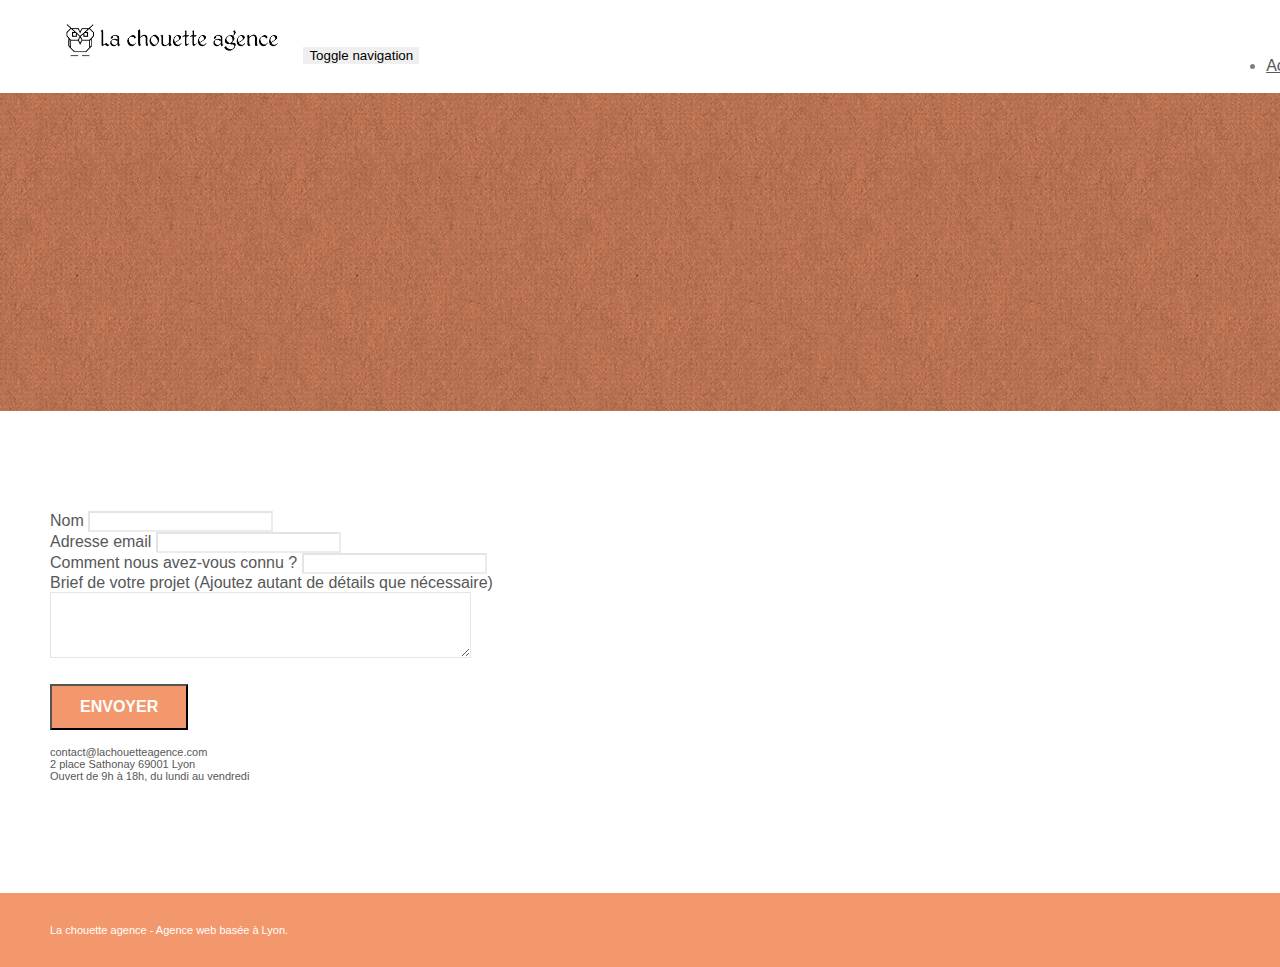
==== lachouetteagence/contact.html @ 5d8fe2d1 "SEO optimisation" ====
<!doctype html>
<html lang="fr">
<head>
    <meta charset="utf-8">
    <meta name="keywords" content="">
    <meta name="description" content="">
    <meta name="robots" content="indew, follow" />
    <meta name="viewport" content="width=device-width, initial-scale=1.0, viewport-fit=cover">
    <link rel="shortcut icon" type="image/png" href="favicon.jpg">
    
	<link rel="stylesheet" type="text/css" href="./css/bootstrap.min.css">
	<link rel="stylesheet" type="text/css" href="style.css">
	<link rel="stylesheet" type="text/css" href="./css/font-awesome.min.css">
	<link rel="stylesheet" type="text/css" href="./css/et-line.min.css">
	
    
	<script src="./js/jquery-2.1.0.min.js"></script>
	<script src="./js/bootstrap.min.js"></script>
	<script src="./js/blocs.min.js"></script>
	<script src="./js/jqBootstrapValidation.js"></script>
	<script src="./js/formHandler.js"></script>
    <title>Conctacter La Chouette Agence</title>

    
<!-- Analytics -->
 
<!-- Analytics END -->
    
</head>
<body>
<!-- Principal conteneur -->
<div class="page-container">
    
<!-- bloc-0 -->
<div class="bloc bgc-white l-bloc " id="bloc-0">
	<div class="container bloc-sm">
		<nav class="navbar row">
			<div class="navbar-header">
				<a class="navbar-brand" href="index.html"><img src="img/la-chouette-agence.png" alt="Logo de navigation de l'agence web la chouette agence" height="40" /></a>
				<button id="nav-toggle" type="button" class="ui-navbar-toggle navbar-toggle" data-toggle="collapse" data-target=".navbar-1">
					<span class="sr-only">Toggle navigation</span><span class="icon-bar"></span><span class="icon-bar"></span><span class="icon-bar"></span>
				</button>
			</div>
			<div class="collapse navbar-collapse navbar-1 special-dropdown-nav">
				<ul class="site-navigation nav navbar-nav">
					<li>
						<a href="index.html">Accueil</a>
					</li>
					<li>
					</li>
					<li>
						<a href="page2.html">page2 &gt;</a>
					</li>
				</ul>
			</div>
		</nav>
	</div>
</div>
<!-- bloc-0 END -->

<!-- bloc-6 -->
<div class="bloc bg-dots-bg bg-repeat bgc-atomic-tangerine d-bloc bloc-bg-texture texture-paper" id="bloc-6">
	<div class="container bloc-lg">
		<div class="row">
			<div class="col-sm-12">
				<h1 class="text-center hero-bloc-text tc-white">
					Parlons web design !
				</h1>
				<p class="text-center mg-lg tc-white tight-width-whitespace">
					Nous sommes ravis que vous souhaitiez collaborer avec notre agence.<br>
					Parlez-nous de votre projet en complétant le formulaire ci-dessous.
				</p>
			</div>
		</div>
	</div>
</div>
<!-- bloc-6 END -->

<!-- bloc-7 -->
<div class="bloc bgc-white l-bloc" id="bloc-7">
	<div class="container bloc-lg">
		<div class="row">
			<div class="col-sm-6">
				<form id="form_1" novalidate success-msg="Your message has been sent." fail-msg="Sorry it seems that our mail server is not responding, Sorry for the inconvenience!">
					<div class="form-group">
						<label>
							Nom
						</label>
						<input id="name" class="form-control" required />
					</div>
					<div class="form-group">
						<label>
							Adresse email
						</label>
						<input id="email" class="form-control" type="email" required />
					</div>
					<div class="form-group">
						<label>
							Comment nous avez-vous connu ?
						</label>
						<input class="form-control" type="email" required id="input_504" />
					</div>
					<div class="form-group">
						<label>
							Brief de votre projet (Ajoutez autant de détails que nécessaire)<br>
						</label><textarea id="message" class="form-control" rows="4" cols="50" required></textarea>
					</div> 
					<button class="bloc-button btn btn-lg btn-block cta-hero btn-atomic-tangerine" type="submit">
						Envoyer
					</button>
				</form>
			</div>
			<div class="col-sm-6">
				<p>
					contact@lachouetteagence.com<br>2 place Sathonay 69001 Lyon<br>Ouvert de 9h à 18h, du lundi au vendredi<br>
				</p>
			</div>
		</div>
	</div>
</div>
<!-- bloc-7 END -->

<!-- ScrollToTop Button -->
<a class="bloc-button btn btn-d scrollToTop" onclick="scrollToTarget('1')"><span class="fa fa-chevron-up"></span></a>
<!-- ScrollToTop Button END-->


<!-- Footer - bloc-8 -->
<div class="bloc bgc-atomic-tangerine d-bloc" id="bloc-8">
	<div class="container bloc-sm">
		<div class="row">
			<div class="col-sm-12">
				<p class="text-center white">
					La chouette agence - Agence web basée à Lyon.<br>
				</p>
				<div class="row row-no-gutters social">
					<div class="col-sm-3">
						<div class="text-center">
							<a class="social" href="index.html"><span class="fa fa-twitter icon-md"></span></a>
						</div>
					</div>
					<div class="col-sm-3">
						<div class="text-center">
							<a class="social" href="index.html"><span class="fa fa-facebook icon-md"></span></a>
						</div>
					</div>
					<div class="col-sm-3">
						<div class="text-center">
							<a class="social" href="index.html"><span class="fa fa-dribbble icon-md"></span></a>
						</div>
					</div>
					<div class="col-sm-3">
						<div class="text-center">
							<a class="social" href="index.html"><span class="fa fa-instagram icon-md"></span></a>
						</div>
					</div>
				</div>
			</div>
		</div>
	</div>
</div>
<!-- Footer - bloc-8 END -->

</div>
<!-- Principal conteneur END -->
    

</body>
</html>
---- lachouetteagence/style.css ----
body {
    margin: 0;
    padding: 0;
    background: #FFF;
    overflow-x: hidden;
    -webkit-font-smoothing: antialiased;
    -moz-osx-font-smoothing: grayscale;
}

a,
button {
    transition: all .3s ease-in-out;
    outline: none!important;
}

a:hover {
    text-decoration: none;
    cursor: pointer;
}

#page-loading-blocs-notifaction {
    position: fixed;
    top: 0;
    bottom: 0;
    width: 100%;
    z-index: 100000;
    background: #FFFFFF url("img/pageload-spinner.gif") no-repeat center center;
}

.bloc {
    width: 100%;
    clear: both;
    background: 50% 50% no-repeat;
    padding: 0 50px;
    -webkit-background-size: cover;
    -moz-background-size: cover;
    -o-background-size: cover;
    background-size: cover;
    position: relative;
}

.bloc .container {
    padding-left: 0;
    padding-right: 0;
}

.bloc-lg {
    padding: 100px 50px;
}

.bloc-md {
    padding: 50px;
}

.bloc-sm {
    padding: 20px 50px;
}

.bg-center,
.bg-l-edge,
.bg-r-edge,
.bg-t-edge,
.bg-b-edge,
.bg-tl-edge,
.bg-bl-edge,
.bg-tr-edge,
.bg-br-edge,
.bg-repeat {
    -webkit-background-size: auto!important;
    -moz-background-size: auto!important;
    -o-background-size: auto!important;
    background-size: auto!important;
}

.bg-repeat {
    background: repeat;
}

.bg-t-edge {
    background: top no-repeat;
}

.bloc-bg-texture::before {
    content: "";
    background-size: 2px 2px;
    position: absolute;
    top: 0;
    bottom: 0;
    left: 0;
    right: 0;
}

.texture-paper::before {
    background: url("img/texture-paper.png");
    background-size: 280px 280px;
}

.b-parallax {
    background-attachment: fixed;
}

.d-bloc {
    color: rgba(255, 255, 255, .7);
}

.d-bloc button:hover {
    color: rgba(255, 255, 255, .9);
}

.d-bloc .icon-round,
.d-bloc .icon-square,
.d-bloc .icon-rounded,
.d-bloc .icon-semi-rounded-a,
.d-bloc .icon-semi-rounded-b {
    border-color: rgba(255, 255, 255, .9);
}

.d-bloc .divider-h span {
    border-color: rgba(255, 255, 255, .2);
}

.d-bloc .a-btn,
.d-bloc .navbar a,
.d-bloc .navbar-brand,
.d-bloc a .icon-sm,
.d-bloc a .icon-md,
.d-bloc a .icon-lg,
.d-bloc a .icon-xl,
.d-bloc h1 a,
.d-bloc h2 a,
.d-bloc h3 a,
.d-bloc h4 a,
.d-bloc h5 a,
.d-bloc h6 a,
.d-bloc p a {
    color: rgba(255, 255, 255, .6);
}

.d-bloc .a-btn:hover,
.d-bloc .navbar a:hover,
.d-bloc .navbar-brand:hover,
.d-bloc a:hover .icon-sm,
.d-bloc a:hover .icon-md,
.d-bloc a:hover .icon-lg,
.d-bloc a:hover .icon-xl,
.d-bloc h1 a:hover,
.d-bloc h2 a:hover,
.d-bloc h3 a:hover,
.d-bloc h4 a:hover,
.d-bloc h5 a:hover,
.d-bloc h6 a:hover,
.d-bloc p a:hover {
    color: rgba(255, 255, 255, 1);
}

.d-bloc .navbar-toggle .icon-bar {
    background: rgba(255, 255, 255, 1);
}

.d-bloc .btn-wire,
.d-bloc .btn-wire:hover {
    color: rgba(255, 255, 255, 1);
    border-color: rgba(255, 255, 255, 1);
}

.d-bloc .panel {
    color: rgba(0, 0, 0, .5);
}

.d-bloc .panel button:hover {
    color: rgba(0, 0, 0, .7);
}

.d-bloc .panel icon {
    border-color: rgba(0, 0, 0, .7);
}

.d-bloc .panel .divider-h span {
    border-color: rgba(0, 0, 0, .1);
}

.d-bloc .panel .a-btn {
    color: rgba(0, 0, 0, .6);
}

.d-bloc .panel .a-btn:hover {
    color: rgba(0, 0, 0, 1);
}

.d-bloc .panel .btn-wire,
.d-bloc .panel .btn-wire:hover {
    color: rgba(0, 0, 0, .7);
    border-color: rgba(0, 0, 0, .3);
}

.d-bloc .panel,
.l-bloc {
    color: rgba(0, 0, 0, .5);
}

.d-bloc .panel button:hover,
.l-bloc button:hover {
    color: rgba(0, 0, 0, .7);
}

.l-bloc .icon-round,
.l-bloc .icon-square,
.l-bloc .icon-rounded,
.l-bloc .icon-semi-rounded-a,
.l-bloc .icon-semi-rounded-b {
    border-color: rgba(0, 0, 0, .7);
}

.d-bloc .panel .divider-h span,
.l-bloc .divider-h span {
    border-color: rgba(0, 0, 0, .1);
}

.d-bloc .panel .a-btn,
.l-bloc .a-btn,
.l-bloc .navbar a,
.l-bloc .navbar-brand,
.l-bloc a .icon-sm,
.l-bloc a .icon-md,
.l-bloc a .icon-lg,
.l-bloc a .icon-xl,
.l-bloc h1 a,
.l-bloc h2 a,
.l-bloc h3 a,
.l-bloc h4 a,
.l-bloc h5 a,
.l-bloc h6 a,
.l-bloc p a {
    color: rgba(0, 0, 0, .6);
}

.d-bloc .panel .a-btn:hover,
.l-bloc .a-btn:hover,
.l-bloc .navbar a:hover,
.l-bloc .navbar-brand:hover,
.l-bloc a:hover .icon-sm,
.l-bloc a:hover .icon-md,
.l-bloc a:hover .icon-lg,
.l-bloc a:hover .icon-xl,
.l-bloc h1 a:hover,
.l-bloc h2 a:hover,
.l-bloc h3 a:hover,
.l-bloc h4 a:hover,
.l-bloc h5 a:hover,
.l-bloc h6 a:hover,
.l-bloc p a:hover {
    color: rgba(0, 0, 0, 1);
}

.l-bloc .navbar-toggle .icon-bar {
    color: rgba(0, 0, 0, .6);
}

.d-bloc .panel .btn-wire,
.d-bloc .panel .btn-wire:hover,
.l-bloc .btn-wire,
.l-bloc .btn-wire:hover {
    color: rgba(0, 0, 0, .7);
    border-color: rgba(0, 0, 0, .3);
}

.voffset {
    margin-top: 30px;
}

.voffset-lg {
    margin-top: 80px;
}

.row-no-gutters {
    margin-right: 0;
    margin-left: 0;
}

.row.row-no-gutters > [class^="col-"],
.row.row-no-gutters > [class*=" col-"] {
    padding-right: 0;
    padding-left: 0;
}

#bloc-1-hero h1 {
    font-size: 32px;
}

.navbar {
    margin-bottom: 0;
    z-index: 1;
}

.navbar-brand {
    height: auto;
    padding: 3px 15px;
    font-size: 25px;
    font-weight: normal;
    font-weight: 600;
    line-height: 44px;
}

.navbar-brand img {
    max-height: 200px;
    margin: 0 5px 0 0;
    display: inline;
}

.navbar-brand img[src$=svg] {
    min-width: 100px;
}

.nav-center .navbar-brand img {
    margin: 0;
}

.navbar .nav {
    padding-top: 2px;
    margin-right: -16px;
    float: right;
    z-index: 1;
}

.nav > li {
    float: left;
    margin-top: 4px;
    font-size: 16px;
}

.navbar-nav .open .dropdown-menu > li > a {
    text-align: inherit;
}

.nav > li a:hover,
.nav > li a:focus {
    background: transparent;
}

.navbar-toggle {
    margin: 10px 10px 0 0;
    border: 0px;
}

.navbar-toggle:hover {
    background: transparent!important;
}

.navbar-toggle .icon-bar {
    background-color: rgba(0, 0, 0, .5);
    width: 26px;
}

.nav-invert .navbar .nav {
    float: left;
}

.nav-invert .navbar-header,
.nav-invert .navbar-brand {
    float: right;
    position: relative;
    z-index: 2;
}

@media (min-width: 768px) {
    .site-navigation {
        position: absolute;
        top: 50%;
        right: 20px;
        transform: translate(0, -50%);
        -webkit-transform: translateY(-50%);
    }
    .nav > li .dropdown-menu a,
    .nav > li .dropdown-menu a:hover {
        color: #484848;
    }
    .nav-invert .site-navigation {
        left: 0;
        right: 0;
    }
    .nav-center {
        text-align: center;
    }
    .nav-center .navbar-header {
        width: 100%;
    }
    .nav-center .navbar-header,
    .nav-center .navbar-brand,
    .nav-center .nav > li {
        float: none;
        display: inline-block;
    }
    .nav-center .site-navigation {
        position: relative;
        width: 100%;
        right: 0;
        margin-right: 0px;
        margin-top: 20px;
    }
    .nav-center.mini-nav .navbar-toggle {
        float: none;
        margin: 10px auto 0;
    }
}

.nav > li > .dropdown a {
    background: none!important;
    display: block;
    padding: 14px 15px;
}

nav .caret {
    margin: 0 5px;
}

.dropdown-menu .dropdown-menu {
    top: -8px;
    left: 100%;
}

.dropdown-menu .dropmenu-flow-right {
    top: 100%;
    left: 0;
    margin-left: -1px;
    border-top-left-radius: 0;
    border-top-right-radius: 0;
}

.dropdown-menu .dropdown span {
    border: 4px solid black;
    border-top-color: transparent;
    border-right-color: transparent;
    border-bottom-color: transparent;
    margin: 6px -5px 0 0!important;
    float: right;
}

.mg-md {
    margin-top: 10px;
    margin-bottom: 20px;
}

.mg-lg {
    margin-top: 10px;
    margin-bottom: 40px;
}

.btn {
    margin: 0 5px 5px 0;
}

.btn.pull-right {
    margin: 0 0 5px 5px;
}

.btn-d,
.btn-d:hover,
.btn-d:focus {
    color: #FFF;
    background: rgba(0, 0, 0, .3);
}

button {
    outline: none!important;
}

.btn-rd {
    border-radius: 40px;
}

.btn-clean {
    border: 1px solid rgba(0, 0, 0, .08);
    border-bottom-color: rgba(0, 0, 0, .1);
    text-shadow: 0 1px 0 rgba(0, 0, 1, .1);
    box-shadow: 0 1px 3px rgba(0, 0, 1, .25), inset 0 1px 0 0 rgba(255, 255, 255, .15);
}

.icon-md {
    font-size: 30px!important;
}

.icon-lg {
    font-size: 60px!important;
}

.sm-shadow {
    text-shadow: 0 1px 2px rgba(0, 0, 0, .3);
}

.panel-sq,
.panel-sq .panel-heading,
.panel-sq .panel-footer {
    border-radius: 0;
}

.panel-rd {
    border-radius: 30px;
}

.panel-rd .panel-heading {
    border-radius: 29px 29px 0 0;
}

.panel-rd .panel-footer {
    border-radius: 0 0 29px 29px;
}

.form-control {
    border-color: rgba(0, 0, 0, .1);
    box-shadow: none;
}

.scrollToTop {
    width: 40px;
    height: 40px;
    position: fixed;
    bottom: 20px;
    right: 20px;
    opacity: 0;
    z-index: 500;
    transition: all .3s ease-in-out;
}

.scrollToTop span {
    margin-top: 6px;
}

.showScrollTop {
    font-size: 14px;
    opacity: 1;
}

a[data-lightbox] {
    position: relative;
    display: block;
    text-align: center;
}

a[data-lightbox]:hover::before {
    content: "+";
    font-family: "HelveticaNeue-Light", "Helvetica Neue Light", "Helvetica Neue", Helvetica, Arial;
    font-size: 32px;
    width: 50px;
    height: 50px;
    margin-left: -25px;
    border-radius: 50%;
    background: rgba(0, 0, 0, .6);
    color: #FFF;
    font-weight: 100;
    z-index: 1;
    position: absolute;
    top: 50%;
    transform: translateY(-50%);
    -webkit-transform: translateY(-50%);
}

a[data-lightbox]:hover img {
    opacity: 0.6;
    -webkit-animation-fill-mode: none;
    animation-fill-mode: none;
}

#lightbox-modal {
    display: flex;
    align-items: center;
}

#lightbox-modal .modal-dialog {
    width: 90%;
    max-width: 900px;
    margin: 0 auto 0;
}

#lightbox-modal .modal-dialog img {
    max-height: 90vh;
    margin: 0 auto;
}

.lightbox-caption {
    padding: 20px;
    color: #FFF;
    background: rgba(0, 0, 0, .5);
    position: absolute;
    left: 15px;
    right: 15px;
    bottom: 5px;
}

.close-lightbox {
    color: #FFF;
    font-size: 30px;
    position: absolute;
    top: 20px;
    right: 20px;
    z-index: 20;
    background: rgba(0, 0, 0, .5);
    border: none;
    line-height: 30px;
    padding: 0 9px 5px;
    opacity: 0.3;
}

.close-lightbox:hover,
.next-lightbox:hover,
.prev-lightbox:hover {
    opacity: 1.0;
    color: #FFF;
}

.next-lightbox,
.prev-lightbox {
    font-size: 20px;
    color: rgba(255, 255, 255, .9);
    background: rgba(0, 0, 0, .5);
    transition: all .2s ease-in-out;
    position: absolute;
    top: 45%;
    z-index: 1;
    opacity: 0.4;
}

.next-lightbox {
    padding: 6px 8px 1px 13px;
    right: 25px;
}

.prev-lightbox {
    padding: 6px 13px 1px 10px;
    left: 25px;
}

.snapshot-lb .modal-body {
    padding-bottom: 45px;
}

.snapshot-lb .lightbox-caption {
    padding: 0;
    color: rgba(0, 0, 0, .5);
    background: none;
}

h1,
h2,
h3,
h4,
h5,
h6,
p,
label,
.btn,
a {
    font-family: "helvetica";
    font-weight: 400;
    color: #575757!important;
}

.container {
    max-width: 1000px;
}

.hero-bloc-text {
    font-size: 38px;
}

.hero-bloc-text-sub {
    font-size: 36px;
}

.statement-bloc-text {
    line-height: 26px;
    font-style: italic;
    font-size: 20px;
    text-align: center;
    font-weight: lighter;
    max-width: 520px;
    margin: auto auto auto auto;
}

p {
    font-size: 11px;
}

.tight-width-whitespace {
    max-width: 600px;
    margin: auto auto auto auto;
}

.h1 {
    font-size: 20px;
    font-family: "Open Sans";
}

.cta-hero {
    margin-top: 22px;
    color: #FFFFFF!important;
    text-transform: uppercase;
    padding: 12px 28px 12px 28px;
    font-size: 16px;
    font-weight: 700;
}

.social {
    max-width: 400px;
    margin: auto auto auto auto;
}

h2 {
    font-size: 22px;
    line-height: 1.4em;
}

h3 {
    font-size: 15px;
    text-transform: uppercase;
    font-weight: 700;
    color: #333333!important;
}

.med-width-whitespace {
    max-width: 800px;
    margin: auto auto auto auto;
    box-shadow: 0px 0px 0px #000000;
}

h1 {
    color: #333333!important;
}

h4 {
    color: #333333!important;
}

.icons {
    margin-bottom: 14px;
    margin-top: 24px;
}

.white {
    color: #FFFFFF!important;
}

.portfolio-thumb {
    margin-bottom: 24px;
}

.portfolio-row {
    margin-bottom: 44px;
    margin-top: 50px;
}

.avatar {
    box-shadow: 0px 4px 9px rgba(0, 0, 0, 0.3);
}

.black-background {
    background-color: rgba(165, 147, 99, 0.7);
    padding: 40px 40px 40px 40px;
}

.bold-link {
    font-weight: 900;
    text-decoration: underline!important;
}

.bgc-white {
    background-color: #FFFFFF;
}

.bgc-dark-slate-blue {
    background-color: #364577;
}

.bgc-atomic-tangerine {
    background-color: #F3976C;
}

.tc-white {
    color: #F3976C!important;
}

.btn-atomic-tangerine {
    background: #F3976C;
    color: #FFFFFF!important;
}

.btn-atomic-tangerine:hover {
    background: #c27956!important;
    color: #FFFFFF!important;
}

.ltc-white {
    color: #FFFFFF!important;
}

.ltc-white:hover {
    color: #cccccc!important;
}

.ltc-atomic-tangerine {
    color: #F3976C!important;
}

.ltc-atomic-tangerine:hover {
    color: #c27956!important;
}

.icon-dark-slate-blue {
    color: #364577!important;
    border-color: #364577!important;
}

.bg-dots-bg {
    background-image: url("img/dots-bg.png");
}

.bg-lines-h2-bg {
    background-image: url("img/lines-h2-bg.png");
}

.bg-banniere {
    background-image: url("img/la-chouette-agence-banniere.jpg");
}

.bg-presentation {
    background-image: url("img/image-de-presentation.png");
}

@media (max-width: 1024px) {
    .bloc {
        padding-left: 20px;
        padding-right: 20px;
    }
    .bloc.full-width-bloc,
    .bloc-tile-2.full-width-bloc .container,
    .bloc-tile-3.full-width-bloc .container,
    .bloc-tile-4.full-width-bloc .container {
        padding-left: 0;
        padding-right: 0;
    }
}

@media (max-width: 992px) and (min-width: 768px) {
    .navbar .nav {
        max-width: 80%
    }
    .nav-center.navbar .nav {
        max-width: 100%
    }
}

@media only screen and (min-device-width: 768px) and (max-device-width: 1024px) and (orientation: landscape) {
    .b-parallax {
        background-attachment: scroll;
    }
}

@media only screen and (min-device-width: 1024px) and (max-device-width: 1366px) and (-webkit-min-device-pixel-ratio: 1.5) {
    .b-parallax {
        background-attachment: scroll;
    }
}

@media (max-width: 991px) {
    .container {
        width: 100%;
    }
    .b-parallax {
        background-attachment: scroll;
    }
    .page-container,
    #hero-bloc {
        overflow-x: hidden;
        position: relative;
    }
    .bloc {
        padding-left: constant(safe-area-inset-left);
        padding-right: constant(safe-area-inset-right);
    }
    .bloc-group,
    .bloc-group .bloc {
        display: block;
        width: 100%;
    }
    .bloc-fill-screen .fill-bloc-top-edge,
    .bloc-fill-screen .fill-bloc-bottom-edge {
        padding: 0 20px;
        padding-left: constant(safe-area-inset-left);
        padding-right: constant(safe-area-inset-right);
    }
}

@media (max-width: 767px) {
    .page-container {
        overflow-x: hidden;
        position: relative;
    }
    h1,
    h2,
    h3,
    h4,
    h5,
    h6,
    p,
    #disqus_thread {
        padding-left: 10px!important;
        padding-right: 10px!important;
    }
    .b-parallax {
        background-attachment: scroll;
    }
    .navbar .nav {
        padding-top: 0;
        border-top: 1px solid rgba(0, 0, 0, .2);
        float: none!important;
    }
    .navbar.row {
        margin-left: 0;
        margin-right: 0;
    }
    .site-navigation {
        position: inherit;
        transform: none;
        -webkit-transform: none;
        -ms-transform: none;
    }
    .nav > li {
        margin-top: 0;
        border-bottom: 1px solid rgba(0, 0, 0, .1);
        background: rgba(0, 0, 0, .05);
        text-align: left;
        padding-left: 15px;
        width: 100%;
    }
    .nav > li:hover {
        background: rgba(0, 0, 0, .08);
    }
    .dropdown .dropdown a .caret {
        float: none;
        margin: 5px 0 0 10px!important;
        border: 4px solid black;
        border-bottom-color: transparent;
        border-right-color: transparent;
        border-left-color: transparent;
    }
    #hero-bloc .navbar .nav {
        background: rgba(0, 0, 0, .8);
    }
    #hero-bloc .navbar .nav a {
        color: rgba(255, 255, 255, .6);
    }
    .hero {
        padding: 50px 0;
    }
    .hero-nav {
        left: -1px;
        right: -1px;
    }
    .navbar-collapse {
        padding: 0;
        overflow-x: hidden;
        -webkit-box-shadow: none;
        box-shadow: none;
    }
    .navbar-brand img {
        max-height: 40px;
        width: auto;
    }
    .nav-invert .navbar-header {
        float: none;
        width: 100%;
    }
    .nav-invert .navbar-toggle {
        float: left;
        margin-left: 10px;
    }
    .bloc {
        padding-left: 0;
        padding-right: 0;
    }
    .bloc-xxl,
    .bloc-xl,
    .bloc-lg {
        padding: 40px 0;
    }
    .bloc-sm,
    .bloc-md {
        padding-left: 0;
        padding-right: 0;
    }
    .bloc-tile-2 .container,
    .bloc-tile-3 .container,
    .bloc-tile-4 .container,
    .bloc-fill-screen .fill-bloc-top-edge,
    .bloc-fill-screen .fill-bloc-bottom-edge {
        padding-left: 0;
        padding-right: 0;
    }
    .a-block {
        padding: 0 10px;
    }
    .btn-dwn {
        display: none;
    }
    .voffset {
        margin-top: 5px;
    }
    .voffset-md {
        margin-top: 20px;
    }
    .voffset-lg {
        margin-top: 30px;
    }
    form {
        padding: 5px;
    }
    .close-lightbox {
        display: inline-block;
    }
    .blocsapp-device-iphone5 {
        background-size: 216px 425px;
        padding-top: 60px;
        width: 216px;
        height: 425px;
    }
    .blocsapp-device-iphone5 img {
        width: 180px;
        height: 320px;
    }
}

@media (max-width: 400px) {
    .bloc {
        padding-left: 0;
        padding-right: 0;
    }
}

@media (max-width: 767px) {
    .bloc-mob-center-text {
        text-align: center;
    }
}
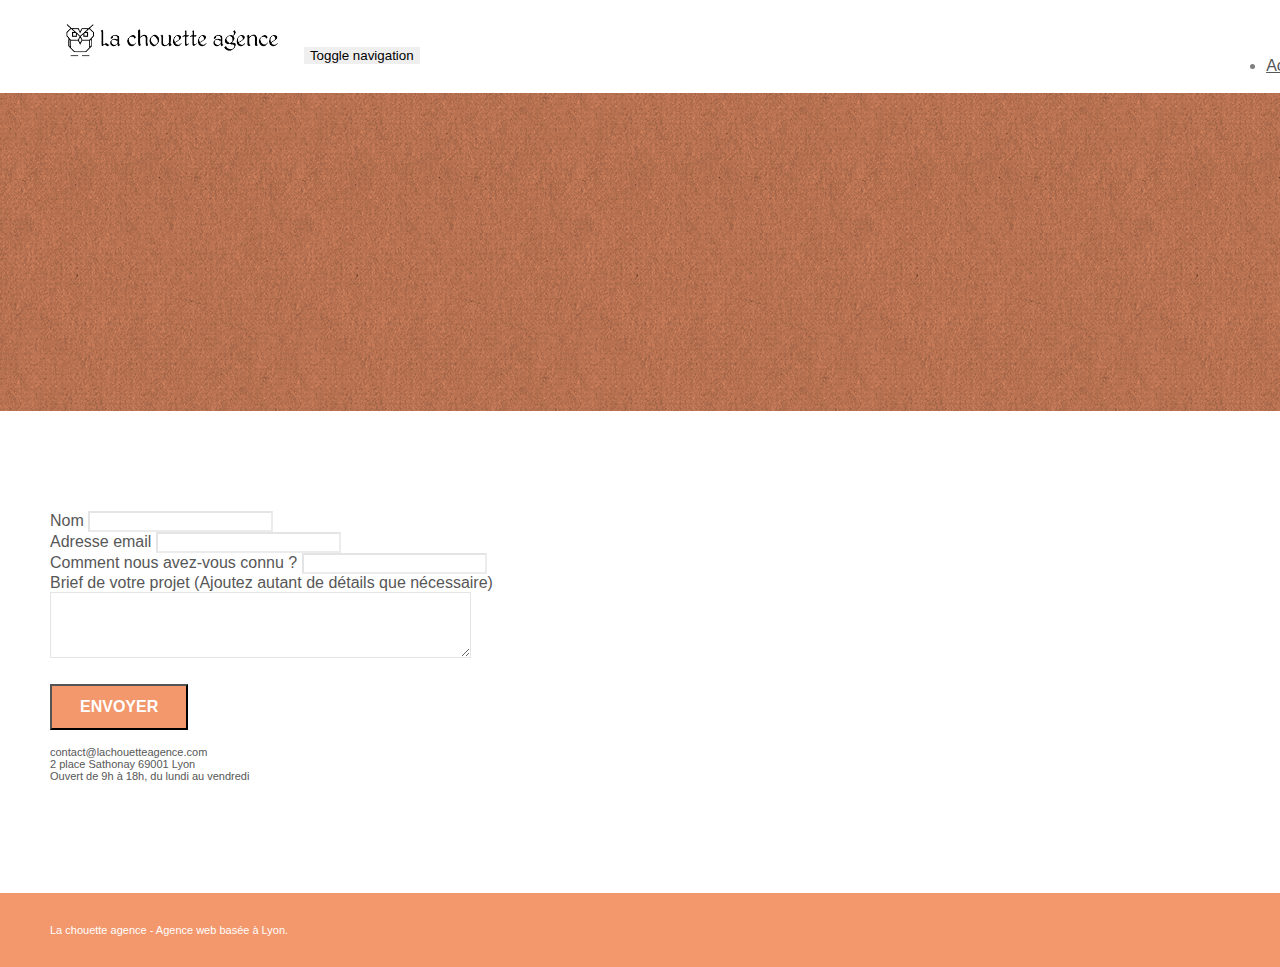
==== commit 13cacca2: "add google tracker" ====
--- a/lachouetteagence/contact.html
+++ b/lachouetteagence/contact.html
@@ -3,8 +3,8 @@
 <head>
     <meta charset="utf-8">
     <meta name="keywords" content="">
-    <meta name="description" content="">
-    <meta name="robots" content="indew, follow" />
+    <meta name="description" content="Contactez notre agence web La Chouette Agence afin de discuter et d'échanger autour de vos projets.">
+    <meta name="robots" content="index, follow" />
     <meta name="viewport" content="width=device-width, initial-scale=1.0, viewport-fit=cover">
     <link rel="shortcut icon" type="image/png" href="favicon.jpg">
     
@@ -19,7 +19,7 @@
 	<script src="./js/blocs.min.js"></script>
 	<script src="./js/jqBootstrapValidation.js"></script>
 	<script src="./js/formHandler.js"></script>
-    <title>Conctacter La Chouette Agence</title>
+    <title>Contacter La Chouette Agence</title>
 
     
 <!-- Analytics -->
--- a/lachouetteagence/style.css
+++ b/lachouetteagence/style.css
@@ -1,4 +1,5 @@
 body {
+  font-family: Verdana, sans-serif;
     margin: 0;
     padding: 0;
     background: #FFF;
@@ -538,7 +539,6 @@
 
 a[data-lightbox]:hover::before {
     content: "+";
-    font-family: "HelveticaNeue-Light", "Helvetica Neue Light", "Helvetica Neue", Helvetica, Arial;
     font-size: 32px;
     width: 50px;
     height: 50px;
@@ -649,7 +649,6 @@
 label,
 .btn,
 a {
-    font-family: "helvetica";
     font-weight: 400;
     color: #575757!important;
 }
@@ -687,7 +686,6 @@
 
 .h1 {
     font-size: 20px;
-    font-family: "Open Sans";
 }
 
 .cta-hero {
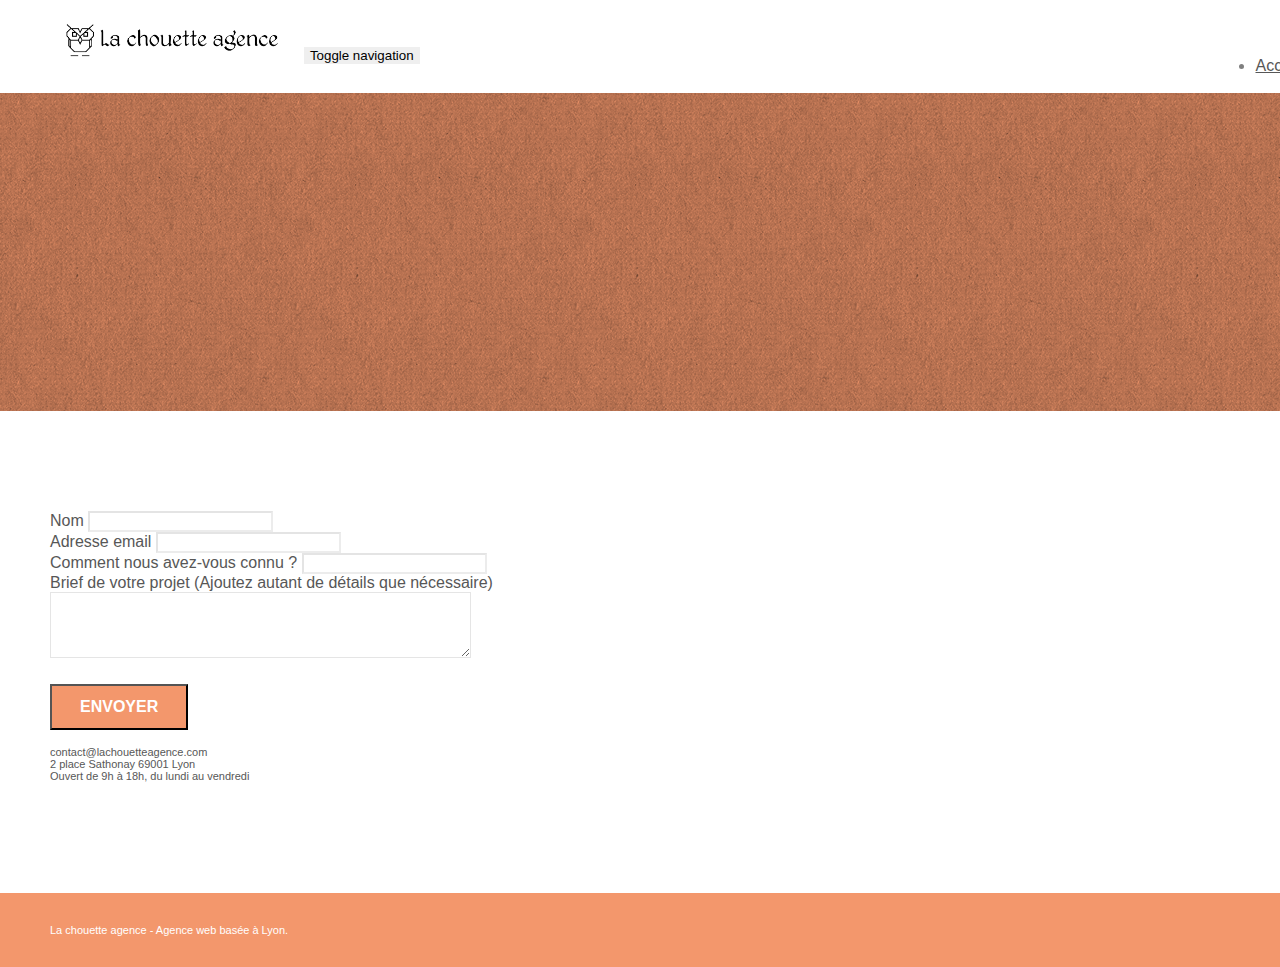
==== commit 9be3d2e5: "fix" ====
--- a/lachouetteagence/contact.html
+++ b/lachouetteagence/contact.html
@@ -4,7 +4,6 @@
     <meta charset="utf-8">
     <meta name="keywords" content="">
     <meta name="description" content="Contactez notre agence web La Chouette Agence afin de discuter et d'échanger autour de vos projets.">
-    <meta name="robots" content="index, follow" />
     <meta name="viewport" content="width=device-width, initial-scale=1.0, viewport-fit=cover">
     <link rel="shortcut icon" type="image/png" href="favicon.jpg">
     
@@ -49,7 +48,7 @@
 					<li>
 					</li>
 					<li>
-						<a href="page2.html">page2 &gt;</a>
+						<a href="contact.html">Contact &gt;</a>
 					</li>
 				</ul>
 			</div>
@@ -136,22 +135,22 @@
 				<div class="row row-no-gutters social">
 					<div class="col-sm-3">
 						<div class="text-center">
-							<a class="social" href="index.html"><span class="fa fa-twitter icon-md"></span></a>
+							<a class="social" href="https://twitter.com/"><span class="fa fa-twitter icon-md"></span></a>
 						</div>
 					</div>
 					<div class="col-sm-3">
 						<div class="text-center">
-							<a class="social" href="index.html"><span class="fa fa-facebook icon-md"></span></a>
+							<a class="social" href="https://www.facebook.com/"><span class="fa fa-facebook icon-md"></span></a>
 						</div>
 					</div>
 					<div class="col-sm-3">
 						<div class="text-center">
-							<a class="social" href="index.html"><span class="fa fa-dribbble icon-md"></span></a>
+							<a class="social" href="https://dribbble.com/"><span class="fa fa-dribbble icon-md"></span></a>
 						</div>
 					</div>
 					<div class="col-sm-3">
 						<div class="text-center">
-							<a class="social" href="index.html"><span class="fa fa-instagram icon-md"></span></a>
+							<a class="social" href="https://www.instagram.com/"><span class="fa fa-instagram icon-md"></span></a>
 						</div>
 					</div>
 				</div>
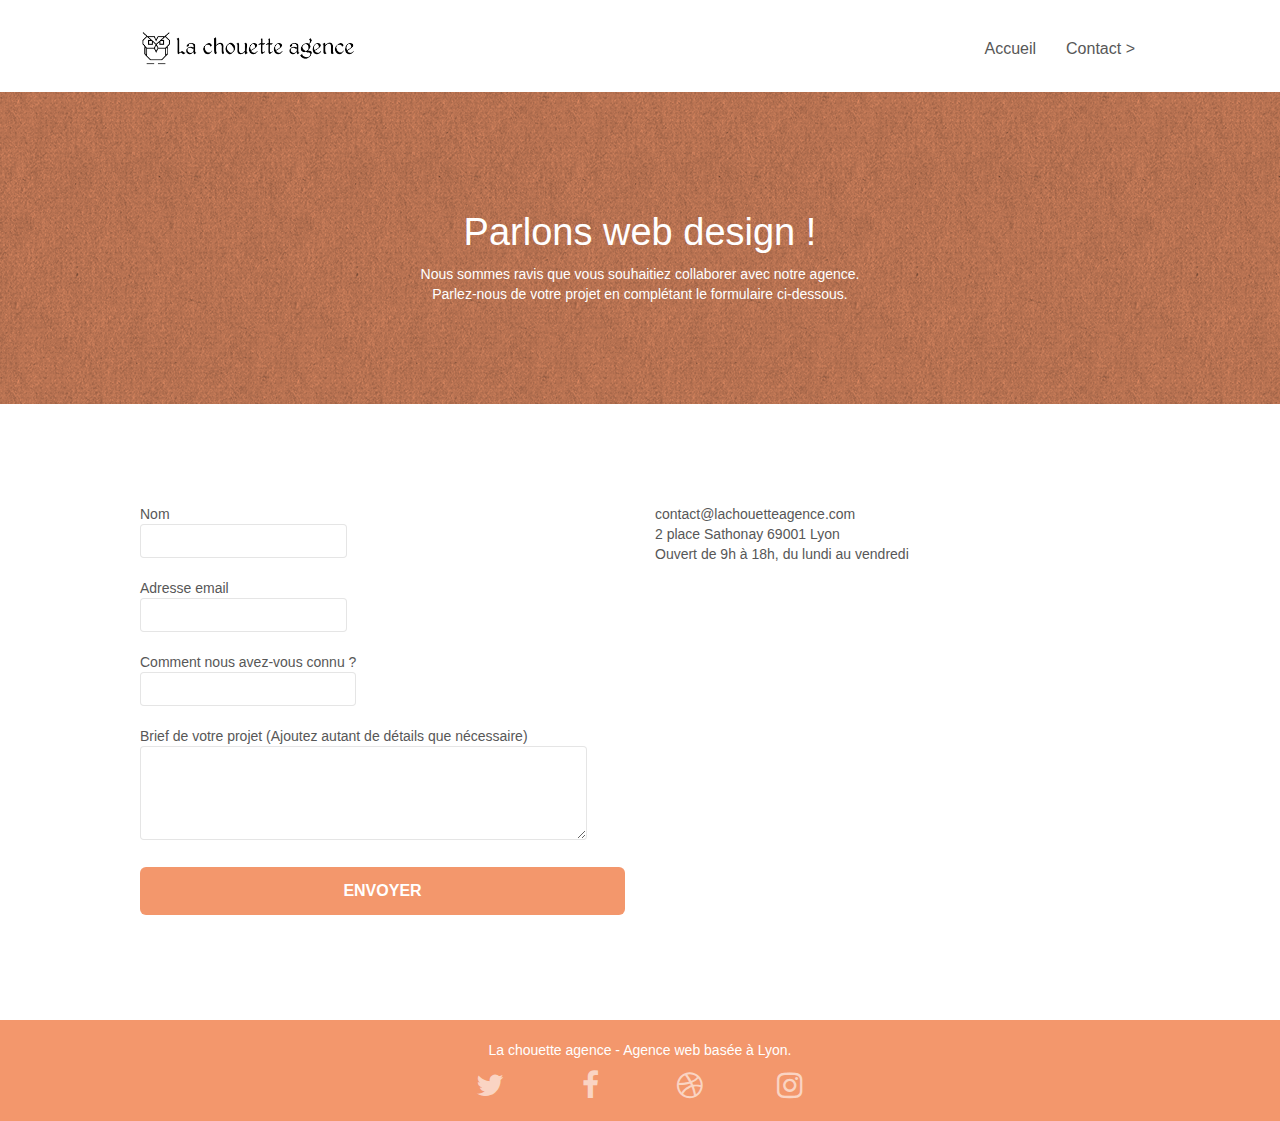
==== commit a51972cd: "optimize contact page" ====
--- a/lachouetteagence/contact.html
+++ b/lachouetteagence/contact.html
@@ -2,29 +2,23 @@
 <html lang="fr">
 <head>
     <meta charset="utf-8">
-    <meta name="keywords" content="">
+    <meta name="keywords" content="site web, site internet, agence design lyon, agence design, web designer, création de site web, agence ux, conception de site web">
     <meta name="description" content="Contactez notre agence web La Chouette Agence afin de discuter et d'échanger autour de vos projets.">
     <meta name="viewport" content="width=device-width, initial-scale=1.0, viewport-fit=cover">
     <link rel="shortcut icon" type="image/png" href="favicon.jpg">
     
-	<link rel="stylesheet" type="text/css" href="./css/bootstrap.min.css">
+	<link rel="stylesheet" type="text/css" href="./css/bootstrap.css">
 	<link rel="stylesheet" type="text/css" href="style.css">
-	<link rel="stylesheet" type="text/css" href="./css/font-awesome.min.css">
-	<link rel="stylesheet" type="text/css" href="./css/et-line.min.css">
+	<link rel="stylesheet" type="text/css" href="./css/font-awesome.css">
+	<link rel="stylesheet" type="text/css" href="./css/et-line.css">
 	
     
-	<script src="./js/jquery-2.1.0.min.js"></script>
-	<script src="./js/bootstrap.min.js"></script>
-	<script src="./js/blocs.min.js"></script>
+	<script src="./js/jquery-2.1.0.js"></script>
+	<script src="./js/bootstrap.js"></script>
+	<script src="./js/blocs.js"></script>
 	<script src="./js/jqBootstrapValidation.js"></script>
 	<script src="./js/formHandler.js"></script>
     <title>Contacter La Chouette Agence</title>
-
-    
-<!-- Analytics -->
- 
-<!-- Analytics END -->
-    
 </head>
 <body>
 <!-- Principal conteneur -->
@@ -44,8 +38,6 @@
 				<ul class="site-navigation nav navbar-nav">
 					<li>
 						<a href="index.html">Accueil</a>
-					</li>
-					<li>
 					</li>
 					<li>
 						<a href="contact.html">Contact &gt;</a>
@@ -84,25 +76,26 @@
 					<div class="form-group">
 						<label>
 							Nom
+              <input class="form-control" required />
 						</label>
-						<input id="name" class="form-control" required />
 					</div>
 					<div class="form-group">
 						<label>
 							Adresse email
+              <input class="form-control" type="email" required />
 						</label>
-						<input id="email" class="form-control" type="email" required />
 					</div>
 					<div class="form-group">
 						<label>
 							Comment nous avez-vous connu ?
+              <input class="form-control" type="email" required id="input_504" />
 						</label>
-						<input class="form-control" type="email" required id="input_504" />
 					</div>
 					<div class="form-group">
 						<label>
-							Brief de votre projet (Ajoutez autant de détails que nécessaire)<br>
-						</label><textarea id="message" class="form-control" rows="4" cols="50" required></textarea>
+              Brief de votre projet (Ajoutez autant de détails que nécessaire)<br>
+              <textarea class="form-control" rows="4" cols="50" required></textarea>
+						</label>
 					</div> 
 					<button class="bloc-button btn btn-lg btn-block cta-hero btn-atomic-tangerine" type="submit">
 						Envoyer
@@ -135,22 +128,22 @@
 				<div class="row row-no-gutters social">
 					<div class="col-sm-3">
 						<div class="text-center">
-							<a class="social" href="https://twitter.com/"><span class="fa fa-twitter icon-md"></span></a>
+							<a class="social" href="https://twitter.com/"><i class="fa fa-twitter icon-md"></i><span class="sr-only">Twitter link</span></a>
 						</div>
 					</div>
 					<div class="col-sm-3">
 						<div class="text-center">
-							<a class="social" href="https://www.facebook.com/"><span class="fa fa-facebook icon-md"></span></a>
+							<a class="social" href="https://www.facebook.com/"><span class="fa fa-facebook icon-md"><span class="sr-only">Facebook link</span></span></a>
 						</div>
 					</div>
 					<div class="col-sm-3">
 						<div class="text-center">
-							<a class="social" href="https://dribbble.com/"><span class="fa fa-dribbble icon-md"></span></a>
+							<a class="social" href="https://dribbble.com/"><span class="fa fa-dribbble icon-md"><span class="sr-only">Dribble link</span></span></a>
 						</div>
 					</div>
 					<div class="col-sm-3">
 						<div class="text-center">
-							<a class="social" href="https://www.instagram.com/"><span class="fa fa-instagram icon-md"></span></a>
+							<a class="social" href="https://www.instagram.com/"><span class="fa fa-instagram icon-md"><span class="sr-only">Instagram link</span></span></a>
 						</div>
 					</div>
 				</div>
--- a/lachouetteagence/style.css
+++ b/lachouetteagence/style.css
@@ -676,7 +676,7 @@
 }
 
 p {
-    font-size: 11px;
+    font-size: 14px;
 }
 
 .tight-width-whitespace {
@@ -738,7 +738,9 @@
 }
 
 .portfolio-thumb {
-    margin-bottom: 24px;
+  width: 270px;
+  height: 270px;
+  margin-bottom: 24px;
 }
 
 .portfolio-row {
@@ -773,7 +775,7 @@
 }
 
 .tc-white {
-    color: #F3976C!important;
+    color: white!important;
 }
 
 .btn-atomic-tangerine {
@@ -820,7 +822,7 @@
 }
 
 .bg-presentation {
-    background-image: url("img/image-de-presentation.png");
+    background-image: url("img/image-de-presentation.jpg");
 }
 
 @media (max-width: 1024px) {
--- a/lachouetteagence/css/et-line.css
+++ b/lachouetteagence/css/et-line.css
@@ -0,0 +1,520 @@
+@font-face {
+    font-family: et-line;
+    src: url(../fonts/et-line.eot);
+    src: url(../fonts/et-line.eot?#iefix) format('embedded-opentype'), url(../fonts/et-line.woff) format('woff'), url(../fonts/et-line.ttf) format('truetype'), url(../fonts/et-line.svg#et-line) format('svg');
+    font-weight: 400;
+    font-style: normal;
+    font-display: swap;
+}
+
+.et-icon-adjustments,
+.et-icon-alarmclock,
+.et-icon-anchor,
+.et-icon-aperture,
+.et-icon-attachment,
+.et-icon-bargraph,
+.et-icon-basket,
+.et-icon-beaker,
+.et-icon-bike,
+.et-icon-book-open,
+.et-icon-briefcase,
+.et-icon-browser,
+.et-icon-calendar,
+.et-icon-camera,
+.et-icon-caution,
+.et-icon-chat,
+.et-icon-circle-compass,
+.et-icon-clipboard,
+.et-icon-clock,
+.et-icon-cloud,
+.et-icon-compass,
+.et-icon-desktop,
+.et-icon-dial,
+.et-icon-document,
+.et-icon-documents,
+.et-icon-download,
+.et-icon-dribbble,
+.et-icon-edit,
+.et-icon-envelope,
+.et-icon-expand,
+.et-icon-facebook,
+.et-icon-flag,
+.et-icon-focus,
+.et-icon-gears,
+.et-icon-genius,
+.et-icon-gift,
+.et-icon-global,
+.et-icon-globe,
+.et-icon-googleplus,
+.et-icon-grid,
+.et-icon-happy,
+.et-icon-hazardous,
+.et-icon-heart,
+.et-icon-hotairballoon,
+.et-icon-hourglass,
+.et-icon-key,
+.et-icon-laptop,
+.et-icon-layers,
+.et-icon-lifesaver,
+.et-icon-lightbulb,
+.et-icon-linegraph,
+.et-icon-linkedin,
+.et-icon-lock,
+.et-icon-magnifying-glass,
+.et-icon-map,
+.et-icon-map-pin,
+.et-icon-megaphone,
+.et-icon-mic,
+.et-icon-mobile,
+.et-icon-newspaper,
+.et-icon-notebook,
+.et-icon-paintbrush,
+.et-icon-paperclip,
+.et-icon-pencil,
+.et-icon-phone,
+.et-icon-picture,
+.et-icon-pictures,
+.et-icon-piechart,
+.et-icon-presentation,
+.et-icon-pricetags,
+.et-icon-printer,
+.et-icon-profile-female,
+.et-icon-profile-male,
+.et-icon-puzzle,
+.et-icon-quote,
+.et-icon-recycle,
+.et-icon-refresh,
+.et-icon-ribbon,
+.et-icon-rss,
+.et-icon-sad,
+.et-icon-scissors,
+.et-icon-scope,
+.et-icon-search,
+.et-icon-shield,
+.et-icon-speedometer,
+.et-icon-strategy,
+.et-icon-streetsign,
+.et-icon-tablet,
+.et-icon-target,
+.et-icon-telescope,
+.et-icon-toolbox,
+.et-icon-tools,
+.et-icon-tools-2,
+.et-icon-trophy,
+.et-icon-tumblr,
+.et-icon-twitter,
+.et-icon-upload,
+.et-icon-video,
+.et-icon-wallet,
+.et-icon-wine {
+    font-family: et-line;
+    speak: none;
+    font-style: normal;
+    font-weight: 400;
+    font-variant: normal;
+    text-transform: none;
+    line-height: 1;
+    -webkit-font-smoothing: antialiased;
+    -moz-osx-font-smoothing: grayscale;
+    display: inline-block
+}
+
+.et-icon-mobile:before {
+    content: "\e000"
+}
+
+.et-icon-laptop:before {
+    content: "\e001"
+}
+
+.et-icon-desktop:before {
+    content: "\e002"
+}
+
+.et-icon-tablet:before {
+    content: "\e003"
+}
+
+.et-icon-phone:before {
+    content: "\e004"
+}
+
+.et-icon-document:before {
+    content: "\e005"
+}
+
+.et-icon-documents:before {
+    content: "\e006"
+}
+
+.et-icon-search:before {
+    content: "\e007"
+}
+
+.et-icon-clipboard:before {
+    content: "\e008"
+}
+
+.et-icon-newspaper:before {
+    content: "\e009"
+}
+
+.et-icon-notebook:before {
+    content: "\e00a"
+}
+
+.et-icon-book-open:before {
+    content: "\e00b"
+}
+
+.et-icon-browser:before {
+    content: "\e00c"
+}
+
+.et-icon-calendar:before {
+    content: "\e00d"
+}
+
+.et-icon-presentation:before {
+    content: "\e00e"
+}
+
+.et-icon-picture:before {
+    content: "\e00f"
+}
+
+.et-icon-pictures:before {
+    content: "\e010"
+}
+
+.et-icon-video:before {
+    content: "\e011"
+}
+
+.et-icon-camera:before {
+    content: "\e012"
+}
+
+.et-icon-printer:before {
+    content: "\e013"
+}
+
+.et-icon-toolbox:before {
+    content: "\e014"
+}
+
+.et-icon-briefcase:before {
+    content: "\e015"
+}
+
+.et-icon-wallet:before {
+    content: "\e016"
+}
+
+.et-icon-gift:before {
+    content: "\e017"
+}
+
+.et-icon-bargraph:before {
+    content: "\e018"
+}
+
+.et-icon-grid:before {
+    content: "\e019"
+}
+
+.et-icon-expand:before {
+    content: "\e01a"
+}
+
+.et-icon-focus:before {
+    content: "\e01b"
+}
+
+.et-icon-edit:before {
+    content: "\e01c"
+}
+
+.et-icon-adjustments:before {
+    content: "\e01d"
+}
+
+.et-icon-ribbon:before {
+    content: "\e01e"
+}
+
+.et-icon-hourglass:before {
+    content: "\e01f"
+}
+
+.et-icon-lock:before {
+    content: "\e020"
+}
+
+.et-icon-megaphone:before {
+    content: "\e021"
+}
+
+.et-icon-shield:before {
+    content: "\e022"
+}
+
+.et-icon-trophy:before {
+    content: "\e023"
+}
+
+.et-icon-flag:before {
+    content: "\e024"
+}
+
+.et-icon-map:before {
+    content: "\e025"
+}
+
+.et-icon-puzzle:before {
+    content: "\e026"
+}
+
+.et-icon-basket:before {
+    content: "\e027"
+}
+
+.et-icon-envelope:before {
+    content: "\e028"
+}
+
+.et-icon-streetsign:before {
+    content: "\e029"
+}
+
+.et-icon-telescope:before {
+    content: "\e02a"
+}
+
+.et-icon-gears:before {
+    content: "\e02b"
+}
+
+.et-icon-key:before {
+    content: "\e02c"
+}
+
+.et-icon-paperclip:before {
+    content: "\e02d"
+}
+
+.et-icon-attachment:before {
+    content: "\e02e"
+}
+
+.et-icon-pricetags:before {
+    content: "\e02f"
+}
+
+.et-icon-lightbulb:before {
+    content: "\e030"
+}
+
+.et-icon-layers:before {
+    content: "\e031"
+}
+
+.et-icon-pencil:before {
+    content: "\e032"
+}
+
+.et-icon-tools:before {
+    content: "\e033"
+}
+
+.et-icon-tools-2:before {
+    content: "\e034"
+}
+
+.et-icon-scissors:before {
+    content: "\e035"
+}
+
+.et-icon-paintbrush:before {
+    content: "\e036"
+}
+
+.et-icon-magnifying-glass:before {
+    content: "\e037"
+}
+
+.et-icon-circle-compass:before {
+    content: "\e038"
+}
+
+.et-icon-linegraph:before {
+    content: "\e039"
+}
+
+.et-icon-mic:before {
+    content: "\e03a"
+}
+
+.et-icon-strategy:before {
+    content: "\e03b"
+}
+
+.et-icon-beaker:before {
+    content: "\e03c"
+}
+
+.et-icon-caution:before {
+    content: "\e03d"
+}
+
+.et-icon-recycle:before {
+    content: "\e03e"
+}
+
+.et-icon-anchor:before {
+    content: "\e03f"
+}
+
+.et-icon-profile-male:before {
+    content: "\e040"
+}
+
+.et-icon-profile-female:before {
+    content: "\e041"
+}
+
+.et-icon-bike:before {
+    content: "\e042"
+}
+
+.et-icon-wine:before {
+    content: "\e043"
+}
+
+.et-icon-hotairballoon:before {
+    content: "\e044"
+}
+
+.et-icon-globe:before {
+    content: "\e045"
+}
+
+.et-icon-genius:before {
+    content: "\e046"
+}
+
+.et-icon-map-pin:before {
+    content: "\e047"
+}
+
+.et-icon-dial:before {
+    content: "\e048"
+}
+
+.et-icon-chat:before {
+    content: "\e049"
+}
+
+.et-icon-heart:before {
+    content: "\e04a"
+}
+
+.et-icon-cloud:before {
+    content: "\e04b"
+}
+
+.et-icon-upload:before {
+    content: "\e04c"
+}
+
+.et-icon-download:before {
+    content: "\e04d"
+}
+
+.et-icon-target:before {
+    content: "\e04e"
+}
+
+.et-icon-hazardous:before {
+    content: "\e04f"
+}
+
+.et-icon-piechart:before {
+    content: "\e050"
+}
+
+.et-icon-speedometer:before {
+    content: "\e051"
+}
+
+.et-icon-global:before {
+    content: "\e052"
+}
+
+.et-icon-compass:before {
+    content: "\e053"
+}
+
+.et-icon-lifesaver:before {
+    content: "\e054"
+}
+
+.et-icon-clock:before {
+    content: "\e055"
+}
+
+.et-icon-aperture:before {
+    content: "\e056"
+}
+
+.et-icon-quote:before {
+    content: "\e057"
+}
+
+.et-icon-scope:before {
+    content: "\e058"
+}
+
+.et-icon-alarmclock:before {
+    content: "\e059"
+}
+
+.et-icon-refresh:before {
+    content: "\e05a"
+}
+
+.et-icon-happy:before {
+    content: "\e05b"
+}
+
+.et-icon-sad:before {
+    content: "\e05c"
+}
+
+.et-icon-facebook:before {
+    content: "\e05d"
+}
+
+.et-icon-twitter:before {
+    content: "\e05e"
+}
+
+.et-icon-googleplus:before {
+    content: "\e05f"
+}
+
+.et-icon-rss:before {
+    content: "\e060"
+}
+
+.et-icon-tumblr:before {
+    content: "\e061"
+}
+
+.et-icon-linkedin:before {
+    content: "\e062"
+}
+
+.et-icon-dribbble:before {
+    content: "\e063"
+}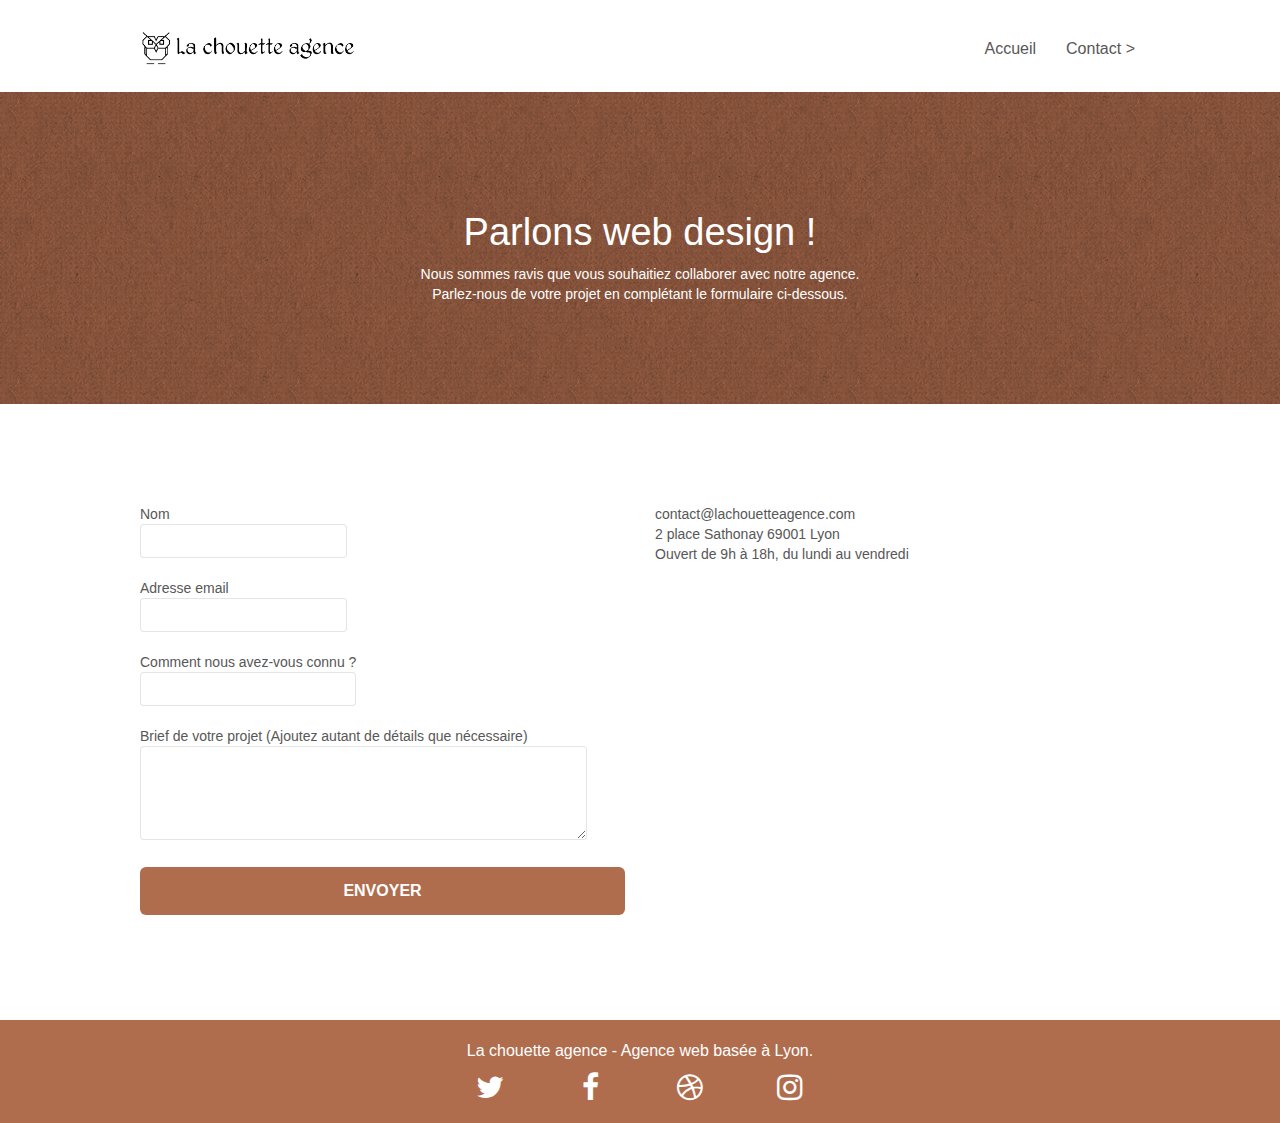
==== commit d0b8d180: "Minify" ====
--- a/lachouetteagence/contact.html
+++ b/lachouetteagence/contact.html
@@ -122,7 +122,7 @@
 	<div class="container bloc-sm">
 		<div class="row">
 			<div class="col-sm-12">
-				<p class="text-center white">
+				<p class="text-center white" style="font-size: 16px;">
 					La chouette agence - Agence web basée à Lyon.<br>
 				</p>
 				<div class="row row-no-gutters social">
--- a/lachouetteagence/style.css
+++ b/lachouetteagence/style.css
@@ -1,1042 +1 @@
-body {
-  font-family: Verdana, sans-serif;
-    margin: 0;
-    padding: 0;
-    background: #FFF;
-    overflow-x: hidden;
-    -webkit-font-smoothing: antialiased;
-    -moz-osx-font-smoothing: grayscale;
-}
-
-a,
-button {
-    transition: all .3s ease-in-out;
-    outline: none!important;
-}
-
-a:hover {
-    text-decoration: none;
-    cursor: pointer;
-}
-
-#page-loading-blocs-notifaction {
-    position: fixed;
-    top: 0;
-    bottom: 0;
-    width: 100%;
-    z-index: 100000;
-    background: #FFFFFF url("img/pageload-spinner.gif") no-repeat center center;
-}
-
-.bloc {
-    width: 100%;
-    clear: both;
-    background: 50% 50% no-repeat;
-    padding: 0 50px;
-    -webkit-background-size: cover;
-    -moz-background-size: cover;
-    -o-background-size: cover;
-    background-size: cover;
-    position: relative;
-}
-
-.bloc .container {
-    padding-left: 0;
-    padding-right: 0;
-}
-
-.bloc-lg {
-    padding: 100px 50px;
-}
-
-.bloc-md {
-    padding: 50px;
-}
-
-.bloc-sm {
-    padding: 20px 50px;
-}
-
-.bg-center,
-.bg-l-edge,
-.bg-r-edge,
-.bg-t-edge,
-.bg-b-edge,
-.bg-tl-edge,
-.bg-bl-edge,
-.bg-tr-edge,
-.bg-br-edge,
-.bg-repeat {
-    -webkit-background-size: auto!important;
-    -moz-background-size: auto!important;
-    -o-background-size: auto!important;
-    background-size: auto!important;
-}
-
-.bg-repeat {
-    background: repeat;
-}
-
-.bg-t-edge {
-    background: top no-repeat;
-}
-
-.bloc-bg-texture::before {
-    content: "";
-    background-size: 2px 2px;
-    position: absolute;
-    top: 0;
-    bottom: 0;
-    left: 0;
-    right: 0;
-}
-
-.texture-paper::before {
-    background: url("img/texture-paper.png");
-    background-size: 280px 280px;
-}
-
-.b-parallax {
-    background-attachment: fixed;
-}
-
-.d-bloc {
-    color: rgba(255, 255, 255, .7);
-}
-
-.d-bloc button:hover {
-    color: rgba(255, 255, 255, .9);
-}
-
-.d-bloc .icon-round,
-.d-bloc .icon-square,
-.d-bloc .icon-rounded,
-.d-bloc .icon-semi-rounded-a,
-.d-bloc .icon-semi-rounded-b {
-    border-color: rgba(255, 255, 255, .9);
-}
-
-.d-bloc .divider-h span {
-    border-color: rgba(255, 255, 255, .2);
-}
-
-.d-bloc .a-btn,
-.d-bloc .navbar a,
-.d-bloc .navbar-brand,
-.d-bloc a .icon-sm,
-.d-bloc a .icon-md,
-.d-bloc a .icon-lg,
-.d-bloc a .icon-xl,
-.d-bloc h1 a,
-.d-bloc h2 a,
-.d-bloc h3 a,
-.d-bloc h4 a,
-.d-bloc h5 a,
-.d-bloc h6 a,
-.d-bloc p a {
-    color: rgba(255, 255, 255, .6);
-}
-
-.d-bloc .a-btn:hover,
-.d-bloc .navbar a:hover,
-.d-bloc .navbar-brand:hover,
-.d-bloc a:hover .icon-sm,
-.d-bloc a:hover .icon-md,
-.d-bloc a:hover .icon-lg,
-.d-bloc a:hover .icon-xl,
-.d-bloc h1 a:hover,
-.d-bloc h2 a:hover,
-.d-bloc h3 a:hover,
-.d-bloc h4 a:hover,
-.d-bloc h5 a:hover,
-.d-bloc h6 a:hover,
-.d-bloc p a:hover {
-    color: rgba(255, 255, 255, 1);
-}
-
-.d-bloc .navbar-toggle .icon-bar {
-    background: rgba(255, 255, 255, 1);
-}
-
-.d-bloc .btn-wire,
-.d-bloc .btn-wire:hover {
-    color: rgba(255, 255, 255, 1);
-    border-color: rgba(255, 255, 255, 1);
-}
-
-.d-bloc .panel {
-    color: rgba(0, 0, 0, .5);
-}
-
-.d-bloc .panel button:hover {
-    color: rgba(0, 0, 0, .7);
-}
-
-.d-bloc .panel icon {
-    border-color: rgba(0, 0, 0, .7);
-}
-
-.d-bloc .panel .divider-h span {
-    border-color: rgba(0, 0, 0, .1);
-}
-
-.d-bloc .panel .a-btn {
-    color: rgba(0, 0, 0, .6);
-}
-
-.d-bloc .panel .a-btn:hover {
-    color: rgba(0, 0, 0, 1);
-}
-
-.d-bloc .panel .btn-wire,
-.d-bloc .panel .btn-wire:hover {
-    color: rgba(0, 0, 0, .7);
-    border-color: rgba(0, 0, 0, .3);
-}
-
-.d-bloc .panel,
-.l-bloc {
-    color: rgba(0, 0, 0, .5);
-}
-
-.d-bloc .panel button:hover,
-.l-bloc button:hover {
-    color: rgba(0, 0, 0, .7);
-}
-
-.l-bloc .icon-round,
-.l-bloc .icon-square,
-.l-bloc .icon-rounded,
-.l-bloc .icon-semi-rounded-a,
-.l-bloc .icon-semi-rounded-b {
-    border-color: rgba(0, 0, 0, .7);
-}
-
-.d-bloc .panel .divider-h span,
-.l-bloc .divider-h span {
-    border-color: rgba(0, 0, 0, .1);
-}
-
-.d-bloc .panel .a-btn,
-.l-bloc .a-btn,
-.l-bloc .navbar a,
-.l-bloc .navbar-brand,
-.l-bloc a .icon-sm,
-.l-bloc a .icon-md,
-.l-bloc a .icon-lg,
-.l-bloc a .icon-xl,
-.l-bloc h1 a,
-.l-bloc h2 a,
-.l-bloc h3 a,
-.l-bloc h4 a,
-.l-bloc h5 a,
-.l-bloc h6 a,
-.l-bloc p a {
-    color: rgba(0, 0, 0, .6);
-}
-
-.d-bloc .panel .a-btn:hover,
-.l-bloc .a-btn:hover,
-.l-bloc .navbar a:hover,
-.l-bloc .navbar-brand:hover,
-.l-bloc a:hover .icon-sm,
-.l-bloc a:hover .icon-md,
-.l-bloc a:hover .icon-lg,
-.l-bloc a:hover .icon-xl,
-.l-bloc h1 a:hover,
-.l-bloc h2 a:hover,
-.l-bloc h3 a:hover,
-.l-bloc h4 a:hover,
-.l-bloc h5 a:hover,
-.l-bloc h6 a:hover,
-.l-bloc p a:hover {
-    color: rgba(0, 0, 0, 1);
-}
-
-.l-bloc .navbar-toggle .icon-bar {
-    color: rgba(0, 0, 0, .6);
-}
-
-.d-bloc .panel .btn-wire,
-.d-bloc .panel .btn-wire:hover,
-.l-bloc .btn-wire,
-.l-bloc .btn-wire:hover {
-    color: rgba(0, 0, 0, .7);
-    border-color: rgba(0, 0, 0, .3);
-}
-
-.voffset {
-    margin-top: 30px;
-}
-
-.voffset-lg {
-    margin-top: 80px;
-}
-
-.row-no-gutters {
-    margin-right: 0;
-    margin-left: 0;
-}
-
-.row.row-no-gutters > [class^="col-"],
-.row.row-no-gutters > [class*=" col-"] {
-    padding-right: 0;
-    padding-left: 0;
-}
-
-#bloc-1-hero h1 {
-    font-size: 32px;
-}
-
-.navbar {
-    margin-bottom: 0;
-    z-index: 1;
-}
-
-.navbar-brand {
-    height: auto;
-    padding: 3px 15px;
-    font-size: 25px;
-    font-weight: normal;
-    font-weight: 600;
-    line-height: 44px;
-}
-
-.navbar-brand img {
-    max-height: 200px;
-    margin: 0 5px 0 0;
-    display: inline;
-}
-
-.navbar-brand img[src$=svg] {
-    min-width: 100px;
-}
-
-.nav-center .navbar-brand img {
-    margin: 0;
-}
-
-.navbar .nav {
-    padding-top: 2px;
-    margin-right: -16px;
-    float: right;
-    z-index: 1;
-}
-
-.nav > li {
-    float: left;
-    margin-top: 4px;
-    font-size: 16px;
-}
-
-.navbar-nav .open .dropdown-menu > li > a {
-    text-align: inherit;
-}
-
-.nav > li a:hover,
-.nav > li a:focus {
-    background: transparent;
-}
-
-.navbar-toggle {
-    margin: 10px 10px 0 0;
-    border: 0px;
-}
-
-.navbar-toggle:hover {
-    background: transparent!important;
-}
-
-.navbar-toggle .icon-bar {
-    background-color: rgba(0, 0, 0, .5);
-    width: 26px;
-}
-
-.nav-invert .navbar .nav {
-    float: left;
-}
-
-.nav-invert .navbar-header,
-.nav-invert .navbar-brand {
-    float: right;
-    position: relative;
-    z-index: 2;
-}
-
-@media (min-width: 768px) {
-    .site-navigation {
-        position: absolute;
-        top: 50%;
-        right: 20px;
-        transform: translate(0, -50%);
-        -webkit-transform: translateY(-50%);
-    }
-    .nav > li .dropdown-menu a,
-    .nav > li .dropdown-menu a:hover {
-        color: #484848;
-    }
-    .nav-invert .site-navigation {
-        left: 0;
-        right: 0;
-    }
-    .nav-center {
-        text-align: center;
-    }
-    .nav-center .navbar-header {
-        width: 100%;
-    }
-    .nav-center .navbar-header,
-    .nav-center .navbar-brand,
-    .nav-center .nav > li {
-        float: none;
-        display: inline-block;
-    }
-    .nav-center .site-navigation {
-        position: relative;
-        width: 100%;
-        right: 0;
-        margin-right: 0px;
-        margin-top: 20px;
-    }
-    .nav-center.mini-nav .navbar-toggle {
-        float: none;
-        margin: 10px auto 0;
-    }
-}
-
-.nav > li > .dropdown a {
-    background: none!important;
-    display: block;
-    padding: 14px 15px;
-}
-
-nav .caret {
-    margin: 0 5px;
-}
-
-.dropdown-menu .dropdown-menu {
-    top: -8px;
-    left: 100%;
-}
-
-.dropdown-menu .dropmenu-flow-right {
-    top: 100%;
-    left: 0;
-    margin-left: -1px;
-    border-top-left-radius: 0;
-    border-top-right-radius: 0;
-}
-
-.dropdown-menu .dropdown span {
-    border: 4px solid black;
-    border-top-color: transparent;
-    border-right-color: transparent;
-    border-bottom-color: transparent;
-    margin: 6px -5px 0 0!important;
-    float: right;
-}
-
-.mg-md {
-    margin-top: 10px;
-    margin-bottom: 20px;
-}
-
-.mg-lg {
-    margin-top: 10px;
-    margin-bottom: 40px;
-}
-
-.btn {
-    margin: 0 5px 5px 0;
-}
-
-.btn.pull-right {
-    margin: 0 0 5px 5px;
-}
-
-.btn-d,
-.btn-d:hover,
-.btn-d:focus {
-    color: #FFF;
-    background: rgba(0, 0, 0, .3);
-}
-
-button {
-    outline: none!important;
-}
-
-.btn-rd {
-    border-radius: 40px;
-}
-
-.btn-clean {
-    border: 1px solid rgba(0, 0, 0, .08);
-    border-bottom-color: rgba(0, 0, 0, .1);
-    text-shadow: 0 1px 0 rgba(0, 0, 1, .1);
-    box-shadow: 0 1px 3px rgba(0, 0, 1, .25), inset 0 1px 0 0 rgba(255, 255, 255, .15);
-}
-
-.icon-md {
-    font-size: 30px!important;
-}
-
-.icon-lg {
-    font-size: 60px!important;
-}
-
-.sm-shadow {
-    text-shadow: 0 1px 2px rgba(0, 0, 0, .3);
-}
-
-.panel-sq,
-.panel-sq .panel-heading,
-.panel-sq .panel-footer {
-    border-radius: 0;
-}
-
-.panel-rd {
-    border-radius: 30px;
-}
-
-.panel-rd .panel-heading {
-    border-radius: 29px 29px 0 0;
-}
-
-.panel-rd .panel-footer {
-    border-radius: 0 0 29px 29px;
-}
-
-.form-control {
-    border-color: rgba(0, 0, 0, .1);
-    box-shadow: none;
-}
-
-.scrollToTop {
-    width: 40px;
-    height: 40px;
-    position: fixed;
-    bottom: 20px;
-    right: 20px;
-    opacity: 0;
-    z-index: 500;
-    transition: all .3s ease-in-out;
-}
-
-.scrollToTop span {
-    margin-top: 6px;
-}
-
-.showScrollTop {
-    font-size: 14px;
-    opacity: 1;
-}
-
-a[data-lightbox] {
-    position: relative;
-    display: block;
-    text-align: center;
-}
-
-a[data-lightbox]:hover::before {
-    content: "+";
-    font-size: 32px;
-    width: 50px;
-    height: 50px;
-    margin-left: -25px;
-    border-radius: 50%;
-    background: rgba(0, 0, 0, .6);
-    color: #FFF;
-    font-weight: 100;
-    z-index: 1;
-    position: absolute;
-    top: 50%;
-    transform: translateY(-50%);
-    -webkit-transform: translateY(-50%);
-}
-
-a[data-lightbox]:hover img {
-    opacity: 0.6;
-    -webkit-animation-fill-mode: none;
-    animation-fill-mode: none;
-}
-
-#lightbox-modal {
-    display: flex;
-    align-items: center;
-}
-
-#lightbox-modal .modal-dialog {
-    width: 90%;
-    max-width: 900px;
-    margin: 0 auto 0;
-}
-
-#lightbox-modal .modal-dialog img {
-    max-height: 90vh;
-    margin: 0 auto;
-}
-
-.lightbox-caption {
-    padding: 20px;
-    color: #FFF;
-    background: rgba(0, 0, 0, .5);
-    position: absolute;
-    left: 15px;
-    right: 15px;
-    bottom: 5px;
-}
-
-.close-lightbox {
-    color: #FFF;
-    font-size: 30px;
-    position: absolute;
-    top: 20px;
-    right: 20px;
-    z-index: 20;
-    background: rgba(0, 0, 0, .5);
-    border: none;
-    line-height: 30px;
-    padding: 0 9px 5px;
-    opacity: 0.3;
-}
-
-.close-lightbox:hover,
-.next-lightbox:hover,
-.prev-lightbox:hover {
-    opacity: 1.0;
-    color: #FFF;
-}
-
-.next-lightbox,
-.prev-lightbox {
-    font-size: 20px;
-    color: rgba(255, 255, 255, .9);
-    background: rgba(0, 0, 0, .5);
-    transition: all .2s ease-in-out;
-    position: absolute;
-    top: 45%;
-    z-index: 1;
-    opacity: 0.4;
-}
-
-.next-lightbox {
-    padding: 6px 8px 1px 13px;
-    right: 25px;
-}
-
-.prev-lightbox {
-    padding: 6px 13px 1px 10px;
-    left: 25px;
-}
-
-.snapshot-lb .modal-body {
-    padding-bottom: 45px;
-}
-
-.snapshot-lb .lightbox-caption {
-    padding: 0;
-    color: rgba(0, 0, 0, .5);
-    background: none;
-}
-
-h1,
-h2,
-h3,
-h4,
-h5,
-h6,
-p,
-label,
-.btn,
-a {
-    font-weight: 400;
-    color: #575757!important;
-}
-
-.container {
-    max-width: 1000px;
-}
-
-.hero-bloc-text {
-    font-size: 38px;
-}
-
-.hero-bloc-text-sub {
-    font-size: 36px;
-}
-
-.statement-bloc-text {
-    line-height: 26px;
-    font-style: italic;
-    font-size: 20px;
-    text-align: center;
-    font-weight: lighter;
-    max-width: 520px;
-    margin: auto auto auto auto;
-}
-
-p {
-    font-size: 14px;
-}
-
-.tight-width-whitespace {
-    max-width: 600px;
-    margin: auto auto auto auto;
-}
-
-.h1 {
-    font-size: 20px;
-}
-
-.cta-hero {
-    margin-top: 22px;
-    color: #FFFFFF!important;
-    text-transform: uppercase;
-    padding: 12px 28px 12px 28px;
-    font-size: 16px;
-    font-weight: 700;
-}
-
-.social {
-    max-width: 400px;
-    margin: auto auto auto auto;
-}
-
-h2 {
-    font-size: 22px;
-    line-height: 1.4em;
-}
-
-h3 {
-    font-size: 15px;
-    text-transform: uppercase;
-    font-weight: 700;
-    color: #333333!important;
-}
-
-.med-width-whitespace {
-    max-width: 800px;
-    margin: auto auto auto auto;
-    box-shadow: 0px 0px 0px #000000;
-}
-
-h1 {
-    color: #333333!important;
-}
-
-h4 {
-    color: #333333!important;
-}
-
-.icons {
-    margin-bottom: 14px;
-    margin-top: 24px;
-}
-
-.white {
-    color: #FFFFFF!important;
-}
-
-.portfolio-thumb {
-  width: 270px;
-  height: 270px;
-  margin-bottom: 24px;
-}
-
-.portfolio-row {
-    margin-bottom: 44px;
-    margin-top: 50px;
-}
-
-.avatar {
-    box-shadow: 0px 4px 9px rgba(0, 0, 0, 0.3);
-}
-
-.black-background {
-    background-color: rgba(165, 147, 99, 0.7);
-    padding: 40px 40px 40px 40px;
-}
-
-.bold-link {
-    font-weight: 900;
-    text-decoration: underline!important;
-}
-
-.bgc-white {
-    background-color: #FFFFFF;
-}
-
-.bgc-dark-slate-blue {
-    background-color: #364577;
-}
-
-.bgc-atomic-tangerine {
-    background-color: #F3976C;
-}
-
-.tc-white {
-    color: white!important;
-}
-
-.btn-atomic-tangerine {
-    background: #F3976C;
-    color: #FFFFFF!important;
-}
-
-.btn-atomic-tangerine:hover {
-    background: #c27956!important;
-    color: #FFFFFF!important;
-}
-
-.ltc-white {
-    color: #FFFFFF!important;
-}
-
-.ltc-white:hover {
-    color: #cccccc!important;
-}
-
-.ltc-atomic-tangerine {
-    color: #F3976C!important;
-}
-
-.ltc-atomic-tangerine:hover {
-    color: #c27956!important;
-}
-
-.icon-dark-slate-blue {
-    color: #364577!important;
-    border-color: #364577!important;
-}
-
-.bg-dots-bg {
-    background-image: url("img/dots-bg.png");
-}
-
-.bg-lines-h2-bg {
-    background-image: url("img/lines-h2-bg.png");
-}
-
-.bg-banniere {
-    background-image: url("img/la-chouette-agence-banniere.jpg");
-}
-
-.bg-presentation {
-    background-image: url("img/image-de-presentation.jpg");
-}
-
-@media (max-width: 1024px) {
-    .bloc {
-        padding-left: 20px;
-        padding-right: 20px;
-    }
-    .bloc.full-width-bloc,
-    .bloc-tile-2.full-width-bloc .container,
-    .bloc-tile-3.full-width-bloc .container,
-    .bloc-tile-4.full-width-bloc .container {
-        padding-left: 0;
-        padding-right: 0;
-    }
-}
-
-@media (max-width: 992px) and (min-width: 768px) {
-    .navbar .nav {
-        max-width: 80%
-    }
-    .nav-center.navbar .nav {
-        max-width: 100%
-    }
-}
-
-@media only screen and (min-device-width: 768px) and (max-device-width: 1024px) and (orientation: landscape) {
-    .b-parallax {
-        background-attachment: scroll;
-    }
-}
-
-@media only screen and (min-device-width: 1024px) and (max-device-width: 1366px) and (-webkit-min-device-pixel-ratio: 1.5) {
-    .b-parallax {
-        background-attachment: scroll;
-    }
-}
-
-@media (max-width: 991px) {
-    .container {
-        width: 100%;
-    }
-    .b-parallax {
-        background-attachment: scroll;
-    }
-    .page-container,
-    #hero-bloc {
-        overflow-x: hidden;
-        position: relative;
-    }
-    .bloc {
-        padding-left: constant(safe-area-inset-left);
-        padding-right: constant(safe-area-inset-right);
-    }
-    .bloc-group,
-    .bloc-group .bloc {
-        display: block;
-        width: 100%;
-    }
-    .bloc-fill-screen .fill-bloc-top-edge,
-    .bloc-fill-screen .fill-bloc-bottom-edge {
-        padding: 0 20px;
-        padding-left: constant(safe-area-inset-left);
-        padding-right: constant(safe-area-inset-right);
-    }
-}
-
-@media (max-width: 767px) {
-    .page-container {
-        overflow-x: hidden;
-        position: relative;
-    }
-    h1,
-    h2,
-    h3,
-    h4,
-    h5,
-    h6,
-    p,
-    #disqus_thread {
-        padding-left: 10px!important;
-        padding-right: 10px!important;
-    }
-    .b-parallax {
-        background-attachment: scroll;
-    }
-    .navbar .nav {
-        padding-top: 0;
-        border-top: 1px solid rgba(0, 0, 0, .2);
-        float: none!important;
-    }
-    .navbar.row {
-        margin-left: 0;
-        margin-right: 0;
-    }
-    .site-navigation {
-        position: inherit;
-        transform: none;
-        -webkit-transform: none;
-        -ms-transform: none;
-    }
-    .nav > li {
-        margin-top: 0;
-        border-bottom: 1px solid rgba(0, 0, 0, .1);
-        background: rgba(0, 0, 0, .05);
-        text-align: left;
-        padding-left: 15px;
-        width: 100%;
-    }
-    .nav > li:hover {
-        background: rgba(0, 0, 0, .08);
-    }
-    .dropdown .dropdown a .caret {
-        float: none;
-        margin: 5px 0 0 10px!important;
-        border: 4px solid black;
-        border-bottom-color: transparent;
-        border-right-color: transparent;
-        border-left-color: transparent;
-    }
-    #hero-bloc .navbar .nav {
-        background: rgba(0, 0, 0, .8);
-    }
-    #hero-bloc .navbar .nav a {
-        color: rgba(255, 255, 255, .6);
-    }
-    .hero {
-        padding: 50px 0;
-    }
-    .hero-nav {
-        left: -1px;
-        right: -1px;
-    }
-    .navbar-collapse {
-        padding: 0;
-        overflow-x: hidden;
-        -webkit-box-shadow: none;
-        box-shadow: none;
-    }
-    .navbar-brand img {
-        max-height: 40px;
-        width: auto;
-    }
-    .nav-invert .navbar-header {
-        float: none;
-        width: 100%;
-    }
-    .nav-invert .navbar-toggle {
-        float: left;
-        margin-left: 10px;
-    }
-    .bloc {
-        padding-left: 0;
-        padding-right: 0;
-    }
-    .bloc-xxl,
-    .bloc-xl,
-    .bloc-lg {
-        padding: 40px 0;
-    }
-    .bloc-sm,
-    .bloc-md {
-        padding-left: 0;
-        padding-right: 0;
-    }
-    .bloc-tile-2 .container,
-    .bloc-tile-3 .container,
-    .bloc-tile-4 .container,
-    .bloc-fill-screen .fill-bloc-top-edge,
-    .bloc-fill-screen .fill-bloc-bottom-edge {
-        padding-left: 0;
-        padding-right: 0;
-    }
-    .a-block {
-        padding: 0 10px;
-    }
-    .btn-dwn {
-        display: none;
-    }
-    .voffset {
-        margin-top: 5px;
-    }
-    .voffset-md {
-        margin-top: 20px;
-    }
-    .voffset-lg {
-        margin-top: 30px;
-    }
-    form {
-        padding: 5px;
-    }
-    .close-lightbox {
-        display: inline-block;
-    }
-    .blocsapp-device-iphone5 {
-        background-size: 216px 425px;
-        padding-top: 60px;
-        width: 216px;
-        height: 425px;
-    }
-    .blocsapp-device-iphone5 img {
-        width: 180px;
-        height: 320px;
-    }
-}
-
-@media (max-width: 400px) {
-    .bloc {
-        padding-left: 0;
-        padding-right: 0;
-    }
-}
-
-@media (max-width: 767px) {
-    .bloc-mob-center-text {
-        text-align: center;
-    }
-}+body{font-family:Verdana,sans-serif;margin:0;padding:0;background:#fff;overflow-x:hidden;-webkit-font-smoothing:antialiased;-moz-osx-font-smoothing:grayscale}a,button{transition:all .3s ease-in-out;outline:0!important}a:hover{text-decoration:none;cursor:pointer}#page-loading-blocs-notifaction{position:fixed;top:0;bottom:0;width:100%;z-index:100000;background:#fff url(img/pageload-spinner.gif) no-repeat center center}.bloc{width:100%;clear:both;background:50% 50% no-repeat;padding:0 50px;-webkit-background-size:cover;-moz-background-size:cover;-o-background-size:cover;background-size:cover;position:relative}.bloc .container{padding-left:0;padding-right:0}.bloc-lg{padding:100px 50px}.bloc-md{padding:50px}.bloc-sm{padding:20px 50px}.bg-b-edge,.bg-bl-edge,.bg-br-edge,.bg-center,.bg-l-edge,.bg-r-edge,.bg-repeat,.bg-t-edge,.bg-tl-edge,.bg-tr-edge{-webkit-background-size:auto!important;-moz-background-size:auto!important;-o-background-size:auto!important;background-size:auto!important}.bg-repeat{background:repeat}.bg-t-edge{background:top no-repeat}.bloc-bg-texture::before{content:"";background-size:2px 2px;position:absolute;top:0;bottom:0;left:0;right:0}.texture-paper::before{background:url(img/texture-paper.png);background-size:280px 280px}.b-parallax{background-attachment:fixed}.d-bloc{color:rgba(255,255,255,.7)}.d-bloc button:hover{color:rgba(255,255,255,.9)}.d-bloc .icon-round,.d-bloc .icon-rounded,.d-bloc .icon-semi-rounded-a,.d-bloc .icon-semi-rounded-b,.d-bloc .icon-square{border-color:rgba(255,255,255,.9)}.d-bloc .divider-h span{border-color:rgba(255,255,255,.2)}.d-bloc .a-btn,.d-bloc .navbar a,.d-bloc .navbar-brand,.d-bloc a .icon-lg,.d-bloc a .icon-md,.d-bloc a .icon-sm,.d-bloc a .icon-xl,.d-bloc h1 a,.d-bloc h2 a,.d-bloc h3 a,.d-bloc h4 a,.d-bloc h5 a,.d-bloc h6 a,.d-bloc p a{color:#fff}.d-bloc .a-btn:hover,.d-bloc .navbar a:hover,.d-bloc .navbar-brand:hover,.d-bloc a:hover .icon-lg,.d-bloc a:hover .icon-md,.d-bloc a:hover .icon-sm,.d-bloc a:hover .icon-xl,.d-bloc h1 a:hover,.d-bloc h2 a:hover,.d-bloc h3 a:hover,.d-bloc h4 a:hover,.d-bloc h5 a:hover,.d-bloc h6 a:hover,.d-bloc p a:hover{color:#fff}.d-bloc .navbar-toggle .icon-bar{background:#fff}.d-bloc .btn-wire,.d-bloc .btn-wire:hover{color:#fff;border-color:#fff}.d-bloc .panel{color:rgba(0,0,0,.5)}.d-bloc .panel button:hover{color:rgba(0,0,0,.7)}.d-bloc .panel icon{border-color:rgba(0,0,0,.7)}.d-bloc .panel .divider-h span{border-color:rgba(0,0,0,.1)}.d-bloc .panel .a-btn{color:rgba(0,0,0,.6)}.d-bloc .panel .a-btn:hover{color:#000}.d-bloc .panel .btn-wire,.d-bloc .panel .btn-wire:hover{color:rgba(0,0,0,.7);border-color:rgba(0,0,0,.3)}.d-bloc .panel,.l-bloc{color:rgba(0,0,0,.5)}.d-bloc .panel button:hover,.l-bloc button:hover{color:rgba(0,0,0,.7)}.l-bloc .icon-round,.l-bloc .icon-rounded,.l-bloc .icon-semi-rounded-a,.l-bloc .icon-semi-rounded-b,.l-bloc .icon-square{border-color:rgba(0,0,0,.7)}.d-bloc .panel .divider-h span,.l-bloc .divider-h span{border-color:rgba(0,0,0,.1)}.d-bloc .panel .a-btn,.l-bloc .a-btn,.l-bloc .navbar a,.l-bloc .navbar-brand,.l-bloc a .icon-lg,.l-bloc a .icon-md,.l-bloc a .icon-sm,.l-bloc a .icon-xl,.l-bloc h1 a,.l-bloc h2 a,.l-bloc h3 a,.l-bloc h4 a,.l-bloc h5 a,.l-bloc h6 a,.l-bloc p a{color:rgba(0,0,0,.6)}.d-bloc .panel .a-btn:hover,.l-bloc .a-btn:hover,.l-bloc .navbar a:hover,.l-bloc .navbar-brand:hover,.l-bloc a:hover .icon-lg,.l-bloc a:hover .icon-md,.l-bloc a:hover .icon-sm,.l-bloc a:hover .icon-xl,.l-bloc h1 a:hover,.l-bloc h2 a:hover,.l-bloc h3 a:hover,.l-bloc h4 a:hover,.l-bloc h5 a:hover,.l-bloc h6 a:hover,.l-bloc p a:hover{color:#000}.l-bloc .navbar-toggle .icon-bar{color:rgba(0,0,0,.6)}.d-bloc .panel .btn-wire,.d-bloc .panel .btn-wire:hover,.l-bloc .btn-wire,.l-bloc .btn-wire:hover{color:rgba(0,0,0,.7);border-color:rgba(0,0,0,.3)}.voffset{margin-top:30px}.voffset-lg{margin-top:80px}.row-no-gutters{margin-right:0;margin-left:0}.row.row-no-gutters>[class*=" col-"],.row.row-no-gutters>[class^=col-]{padding-right:0;padding-left:0}#bloc-1-hero h1{font-size:32px}.navbar{margin-bottom:0;z-index:1}.navbar-brand{height:auto;padding:3px 15px;font-size:25px;font-weight:400;font-weight:600;line-height:44px}.navbar-brand img{max-height:200px;margin:0 5px 0 0;display:inline}.navbar-brand img[src$=svg]{min-width:100px}.nav-center .navbar-brand img{margin:0}.navbar .nav{padding-top:2px;margin-right:-16px;float:right;z-index:1}.nav>li{float:left;margin-top:4px;font-size:16px}.navbar-nav .open .dropdown-menu>li>a{text-align:inherit}.nav>li a:focus,.nav>li a:hover{background:0 0}.navbar-toggle{margin:10px 10px 0 0;border:0}.navbar-toggle:hover{background:0 0!important}.navbar-toggle .icon-bar{background-color:rgba(0,0,0,.5);width:26px}.nav-invert .navbar .nav{float:left}.nav-invert .navbar-brand,.nav-invert .navbar-header{float:right;position:relative;z-index:2}@media (min-width:768px){.site-navigation{position:absolute;top:50%;right:20px;transform:translate(0,-50%);-webkit-transform:translateY(-50%)}.nav>li .dropdown-menu a,.nav>li .dropdown-menu a:hover{color:#484848}.nav-invert .site-navigation{left:0;right:0}.nav-center{text-align:center}.nav-center .navbar-header{width:100%}.nav-center .nav>li,.nav-center .navbar-brand,.nav-center .navbar-header{float:none;display:inline-block}.nav-center .site-navigation{position:relative;width:100%;right:0;margin-right:0;margin-top:20px}.nav-center.mini-nav .navbar-toggle{float:none;margin:10px auto 0}}.nav>li>.dropdown a{background:0 0!important;display:block;padding:14px 15px}nav .caret{margin:0 5px}.dropdown-menu .dropdown-menu{top:-8px;left:100%}.dropdown-menu .dropmenu-flow-right{top:100%;left:0;margin-left:-1px;border-top-left-radius:0;border-top-right-radius:0}.dropdown-menu .dropdown span{border:4px solid #000;border-top-color:transparent;border-right-color:transparent;border-bottom-color:transparent;margin:6px -5px 0 0!important;float:right}.mg-md{margin-top:10px;margin-bottom:20px}.mg-lg{margin-top:10px;margin-bottom:40px}.btn{margin:0 5px 5px 0}.btn.pull-right{margin:0 0 5px 5px}.btn-d,.btn-d:focus,.btn-d:hover{color:#fff;background:rgba(0,0,0,.3)}button{outline:0!important}.btn-rd{border-radius:40px}.btn-clean{border:1px solid rgba(0,0,0,.08);border-bottom-color:rgba(0,0,0,.1);text-shadow:0 1px 0 rgba(0,0,1,.1);box-shadow:0 1px 3px rgba(0,0,1,.25),inset 0 1px 0 0 rgba(255,255,255,.15)}.icon-md{font-size:30px!important}.icon-lg{font-size:60px!important}.sm-shadow{text-shadow:0 1px 2px rgba(0,0,0,.3)}.panel-sq,.panel-sq .panel-footer,.panel-sq .panel-heading{border-radius:0}.panel-rd{border-radius:30px}.panel-rd .panel-heading{border-radius:29px 29px 0 0}.panel-rd .panel-footer{border-radius:0 0 29px 29px}.form-control{border-color:rgba(0,0,0,.1);box-shadow:none}.scrollToTop{width:40px;height:40px;position:fixed;bottom:20px;right:20px;opacity:0;z-index:500;transition:all .3s ease-in-out}.scrollToTop span{margin-top:6px}.showScrollTop{font-size:14px;opacity:1}a[data-lightbox]{position:relative;display:block;text-align:center}a[data-lightbox]:hover::before{content:"+";font-size:32px;width:50px;height:50px;margin-left:-25px;border-radius:50%;background:rgba(0,0,0,.6);color:#fff;font-weight:100;z-index:1;position:absolute;top:50%;transform:translateY(-50%);-webkit-transform:translateY(-50%)}a[data-lightbox]:hover img{opacity:.6;-webkit-animation-fill-mode:none;animation-fill-mode:none}#lightbox-modal{display:flex;align-items:center}#lightbox-modal .modal-dialog{width:90%;max-width:900px;margin:0 auto 0}#lightbox-modal .modal-dialog img{max-height:90vh;margin:0 auto}.lightbox-caption{padding:20px;color:#fff;background:rgba(0,0,0,.5);position:absolute;left:15px;right:15px;bottom:5px}.close-lightbox{color:#fff;font-size:30px;position:absolute;top:20px;right:20px;z-index:20;background:rgba(0,0,0,.5);border:none;line-height:30px;padding:0 9px 5px;opacity:.3}.close-lightbox:hover,.next-lightbox:hover,.prev-lightbox:hover{opacity:1;color:#fff}.next-lightbox,.prev-lightbox{font-size:20px;color:rgba(255,255,255,.9);background:rgba(0,0,0,.5);transition:all .2s ease-in-out;position:absolute;top:45%;z-index:1;opacity:.4}.next-lightbox{padding:6px 8px 1px 13px;right:25px}.prev-lightbox{padding:6px 13px 1px 10px;left:25px}.snapshot-lb .modal-body{padding-bottom:45px}.snapshot-lb .lightbox-caption{padding:0;color:rgba(0,0,0,.5);background:0 0}.btn,a,h1,h2,h3,h4,h5,h6,label,p{font-weight:400;color:#575757!important}.container{max-width:1000px}.hero-bloc-text{font-size:38px}.hero-bloc-text-sub{font-size:36px}.statement-bloc-text{line-height:26px;font-style:italic;font-size:20px;text-align:center;font-weight:lighter;max-width:520px;margin:auto auto auto auto}p{font-size:14px}.tight-width-whitespace{max-width:600px;margin:auto auto auto auto}.h1{font-size:20px}.cta-hero{margin-top:22px;color:#fff!important;text-transform:uppercase;padding:12px 28px 12px 28px;font-size:16px;font-weight:700}.social{max-width:400px;margin:auto auto auto auto}h2{font-size:22px;line-height:1.4em}h3{font-size:15px;text-transform:uppercase;font-weight:700;color:#333!important}.med-width-whitespace{max-width:800px;margin:auto auto auto auto;box-shadow:0 0 0 #000}h1{color:#333!important}h4{color:#333!important}.icons{margin-bottom:14px;margin-top:24px}.white{color:#fff!important}.portfolio-thumb{width:270px;height:270px;margin-bottom:24px}.portfolio-row{margin-bottom:44px;margin-top:50px}.avatar{box-shadow:0 4px 9px rgba(0,0,0,.3)}.black-background{background-color:rgba(165,147,99,.7);padding:40px 40px 40px 40px}.bold-link{font-weight:900;text-decoration:underline!important}.bgc-white{background-color:#fff}.bgc-dark-slate-blue{background-color:#364577}.bgc-atomic-tangerine{background-color:#b06d4e}.tc-white{color:#fff!important}.btn-atomic-tangerine{background:#b06d4e;color:#fff!important}.btn-atomic-tangerine:hover{background:#c27956!important;color:#fff!important}.ltc-white{color:#fff!important}.ltc-white:hover{color:#ccc!important}.ltc-atomic-tangerine{color:#f3976c!important}.ltc-atomic-tangerine:hover{color:#c27956!important}.icon-dark-slate-blue{color:#364577!important;border-color:#364577!important}.bg-dots-bg{background-image:url(img/dots-bg.png)}.bg-lines-h2-bg{background-image:url(img/lines-h2-bg.png)}.bg-banniere{background-image:url(img/la-chouette-agence-banniere.jpg)}.bg-presentation{background-image:url(img/image-de-presentation.jpg)}@media (max-width:1024px){.bloc{padding-left:20px;padding-right:20px}.bloc-tile-2.full-width-bloc .container,.bloc-tile-3.full-width-bloc .container,.bloc-tile-4.full-width-bloc .container,.bloc.full-width-bloc{padding-left:0;padding-right:0}}@media (max-width:992px) and (min-width:768px){.navbar .nav{max-width:80%}.nav-center.navbar .nav{max-width:100%}}@media only screen and (min-device-width:768px) and (max-device-width:1024px) and (orientation:landscape){.b-parallax{background-attachment:scroll}}@media only screen and (min-device-width:1024px) and (max-device-width:1366px) and (-webkit-min-device-pixel-ratio:1.5){.b-parallax{background-attachment:scroll}}@media (max-width:991px){.container{width:100%}.b-parallax{background-attachment:scroll}#hero-bloc,.page-container{overflow-x:hidden;position:relative}.bloc{padding-left:constant(safe-area-inset-left);padding-right:constant(safe-area-inset-right)}.bloc-group,.bloc-group .bloc{display:block;width:100%}.bloc-fill-screen .fill-bloc-bottom-edge,.bloc-fill-screen .fill-bloc-top-edge{padding:0 20px;padding-left:constant(safe-area-inset-left);padding-right:constant(safe-area-inset-right)}}@media (max-width:767px){.page-container{overflow-x:hidden;position:relative}#disqus_thread,h1,h2,h3,h4,h5,h6,p{padding-left:10px!important;padding-right:10px!important}.b-parallax{background-attachment:scroll}.navbar .nav{padding-top:0;border-top:1px solid rgba(0,0,0,.2);float:none!important}.navbar.row{margin-left:0;margin-right:0}.site-navigation{position:inherit;transform:none;-webkit-transform:none;-ms-transform:none}.nav>li{margin-top:0;border-bottom:1px solid rgba(0,0,0,.1);background:rgba(0,0,0,.05);text-align:left;padding-left:15px;width:100%}.nav>li:hover{background:rgba(0,0,0,.08)}.dropdown .dropdown a .caret{float:none;margin:5px 0 0 10px!important;border:4px solid #000;border-bottom-color:transparent;border-right-color:transparent;border-left-color:transparent}#hero-bloc .navbar .nav{background:rgba(0,0,0,.8)}#hero-bloc .navbar .nav a{color:rgba(255,255,255,.6)}.hero{padding:50px 0}.hero-nav{left:-1px;right:-1px}.navbar-collapse{padding:0;overflow-x:hidden;-webkit-box-shadow:none;box-shadow:none}.navbar-brand img{max-height:40px;width:auto}.nav-invert .navbar-header{float:none;width:100%}.nav-invert .navbar-toggle{float:left;margin-left:10px}.bloc{padding-left:0;padding-right:0}.bloc-lg,.bloc-xl,.bloc-xxl{padding:40px 0}.bloc-md,.bloc-sm{padding-left:0;padding-right:0}.bloc-fill-screen .fill-bloc-bottom-edge,.bloc-fill-screen .fill-bloc-top-edge,.bloc-tile-2 .container,.bloc-tile-3 .container,.bloc-tile-4 .container{padding-left:0;padding-right:0}.a-block{padding:0 10px}.btn-dwn{display:none}.voffset{margin-top:5px}.voffset-md{margin-top:20px}.voffset-lg{margin-top:30px}form{padding:5px}.close-lightbox{display:inline-block}.blocsapp-device-iphone5{background-size:216px 425px;padding-top:60px;width:216px;height:425px}.blocsapp-device-iphone5 img{width:180px;height:320px}}@media (max-width:400px){.bloc{padding-left:0;padding-right:0}}@media (max-width:767px){.bloc-mob-center-text{text-align:center}}--- a/lachouetteagence/css/et-line.css
+++ b/lachouetteagence/css/et-line.css
@@ -1,520 +1 @@
-@font-face {
-    font-family: et-line;
-    src: url(../fonts/et-line.eot);
-    src: url(../fonts/et-line.eot?#iefix) format('embedded-opentype'), url(../fonts/et-line.woff) format('woff'), url(../fonts/et-line.ttf) format('truetype'), url(../fonts/et-line.svg#et-line) format('svg');
-    font-weight: 400;
-    font-style: normal;
-    font-display: swap;
-}
-
-.et-icon-adjustments,
-.et-icon-alarmclock,
-.et-icon-anchor,
-.et-icon-aperture,
-.et-icon-attachment,
-.et-icon-bargraph,
-.et-icon-basket,
-.et-icon-beaker,
-.et-icon-bike,
-.et-icon-book-open,
-.et-icon-briefcase,
-.et-icon-browser,
-.et-icon-calendar,
-.et-icon-camera,
-.et-icon-caution,
-.et-icon-chat,
-.et-icon-circle-compass,
-.et-icon-clipboard,
-.et-icon-clock,
-.et-icon-cloud,
-.et-icon-compass,
-.et-icon-desktop,
-.et-icon-dial,
-.et-icon-document,
-.et-icon-documents,
-.et-icon-download,
-.et-icon-dribbble,
-.et-icon-edit,
-.et-icon-envelope,
-.et-icon-expand,
-.et-icon-facebook,
-.et-icon-flag,
-.et-icon-focus,
-.et-icon-gears,
-.et-icon-genius,
-.et-icon-gift,
-.et-icon-global,
-.et-icon-globe,
-.et-icon-googleplus,
-.et-icon-grid,
-.et-icon-happy,
-.et-icon-hazardous,
-.et-icon-heart,
-.et-icon-hotairballoon,
-.et-icon-hourglass,
-.et-icon-key,
-.et-icon-laptop,
-.et-icon-layers,
-.et-icon-lifesaver,
-.et-icon-lightbulb,
-.et-icon-linegraph,
-.et-icon-linkedin,
-.et-icon-lock,
-.et-icon-magnifying-glass,
-.et-icon-map,
-.et-icon-map-pin,
-.et-icon-megaphone,
-.et-icon-mic,
-.et-icon-mobile,
-.et-icon-newspaper,
-.et-icon-notebook,
-.et-icon-paintbrush,
-.et-icon-paperclip,
-.et-icon-pencil,
-.et-icon-phone,
-.et-icon-picture,
-.et-icon-pictures,
-.et-icon-piechart,
-.et-icon-presentation,
-.et-icon-pricetags,
-.et-icon-printer,
-.et-icon-profile-female,
-.et-icon-profile-male,
-.et-icon-puzzle,
-.et-icon-quote,
-.et-icon-recycle,
-.et-icon-refresh,
-.et-icon-ribbon,
-.et-icon-rss,
-.et-icon-sad,
-.et-icon-scissors,
-.et-icon-scope,
-.et-icon-search,
-.et-icon-shield,
-.et-icon-speedometer,
-.et-icon-strategy,
-.et-icon-streetsign,
-.et-icon-tablet,
-.et-icon-target,
-.et-icon-telescope,
-.et-icon-toolbox,
-.et-icon-tools,
-.et-icon-tools-2,
-.et-icon-trophy,
-.et-icon-tumblr,
-.et-icon-twitter,
-.et-icon-upload,
-.et-icon-video,
-.et-icon-wallet,
-.et-icon-wine {
-    font-family: et-line;
-    speak: none;
-    font-style: normal;
-    font-weight: 400;
-    font-variant: normal;
-    text-transform: none;
-    line-height: 1;
-    -webkit-font-smoothing: antialiased;
-    -moz-osx-font-smoothing: grayscale;
-    display: inline-block
-}
-
-.et-icon-mobile:before {
-    content: "\e000"
-}
-
-.et-icon-laptop:before {
-    content: "\e001"
-}
-
-.et-icon-desktop:before {
-    content: "\e002"
-}
-
-.et-icon-tablet:before {
-    content: "\e003"
-}
-
-.et-icon-phone:before {
-    content: "\e004"
-}
-
-.et-icon-document:before {
-    content: "\e005"
-}
-
-.et-icon-documents:before {
-    content: "\e006"
-}
-
-.et-icon-search:before {
-    content: "\e007"
-}
-
-.et-icon-clipboard:before {
-    content: "\e008"
-}
-
-.et-icon-newspaper:before {
-    content: "\e009"
-}
-
-.et-icon-notebook:before {
-    content: "\e00a"
-}
-
-.et-icon-book-open:before {
-    content: "\e00b"
-}
-
-.et-icon-browser:before {
-    content: "\e00c"
-}
-
-.et-icon-calendar:before {
-    content: "\e00d"
-}
-
-.et-icon-presentation:before {
-    content: "\e00e"
-}
-
-.et-icon-picture:before {
-    content: "\e00f"
-}
-
-.et-icon-pictures:before {
-    content: "\e010"
-}
-
-.et-icon-video:before {
-    content: "\e011"
-}
-
-.et-icon-camera:before {
-    content: "\e012"
-}
-
-.et-icon-printer:before {
-    content: "\e013"
-}
-
-.et-icon-toolbox:before {
-    content: "\e014"
-}
-
-.et-icon-briefcase:before {
-    content: "\e015"
-}
-
-.et-icon-wallet:before {
-    content: "\e016"
-}
-
-.et-icon-gift:before {
-    content: "\e017"
-}
-
-.et-icon-bargraph:before {
-    content: "\e018"
-}
-
-.et-icon-grid:before {
-    content: "\e019"
-}
-
-.et-icon-expand:before {
-    content: "\e01a"
-}
-
-.et-icon-focus:before {
-    content: "\e01b"
-}
-
-.et-icon-edit:before {
-    content: "\e01c"
-}
-
-.et-icon-adjustments:before {
-    content: "\e01d"
-}
-
-.et-icon-ribbon:before {
-    content: "\e01e"
-}
-
-.et-icon-hourglass:before {
-    content: "\e01f"
-}
-
-.et-icon-lock:before {
-    content: "\e020"
-}
-
-.et-icon-megaphone:before {
-    content: "\e021"
-}
-
-.et-icon-shield:before {
-    content: "\e022"
-}
-
-.et-icon-trophy:before {
-    content: "\e023"
-}
-
-.et-icon-flag:before {
-    content: "\e024"
-}
-
-.et-icon-map:before {
-    content: "\e025"
-}
-
-.et-icon-puzzle:before {
-    content: "\e026"
-}
-
-.et-icon-basket:before {
-    content: "\e027"
-}
-
-.et-icon-envelope:before {
-    content: "\e028"
-}
-
-.et-icon-streetsign:before {
-    content: "\e029"
-}
-
-.et-icon-telescope:before {
-    content: "\e02a"
-}
-
-.et-icon-gears:before {
-    content: "\e02b"
-}
-
-.et-icon-key:before {
-    content: "\e02c"
-}
-
-.et-icon-paperclip:before {
-    content: "\e02d"
-}
-
-.et-icon-attachment:before {
-    content: "\e02e"
-}
-
-.et-icon-pricetags:before {
-    content: "\e02f"
-}
-
-.et-icon-lightbulb:before {
-    content: "\e030"
-}
-
-.et-icon-layers:before {
-    content: "\e031"
-}
-
-.et-icon-pencil:before {
-    content: "\e032"
-}
-
-.et-icon-tools:before {
-    content: "\e033"
-}
-
-.et-icon-tools-2:before {
-    content: "\e034"
-}
-
-.et-icon-scissors:before {
-    content: "\e035"
-}
-
-.et-icon-paintbrush:before {
-    content: "\e036"
-}
-
-.et-icon-magnifying-glass:before {
-    content: "\e037"
-}
-
-.et-icon-circle-compass:before {
-    content: "\e038"
-}
-
-.et-icon-linegraph:before {
-    content: "\e039"
-}
-
-.et-icon-mic:before {
-    content: "\e03a"
-}
-
-.et-icon-strategy:before {
-    content: "\e03b"
-}
-
-.et-icon-beaker:before {
-    content: "\e03c"
-}
-
-.et-icon-caution:before {
-    content: "\e03d"
-}
-
-.et-icon-recycle:before {
-    content: "\e03e"
-}
-
-.et-icon-anchor:before {
-    content: "\e03f"
-}
-
-.et-icon-profile-male:before {
-    content: "\e040"
-}
-
-.et-icon-profile-female:before {
-    content: "\e041"
-}
-
-.et-icon-bike:before {
-    content: "\e042"
-}
-
-.et-icon-wine:before {
-    content: "\e043"
-}
-
-.et-icon-hotairballoon:before {
-    content: "\e044"
-}
-
-.et-icon-globe:before {
-    content: "\e045"
-}
-
-.et-icon-genius:before {
-    content: "\e046"
-}
-
-.et-icon-map-pin:before {
-    content: "\e047"
-}
-
-.et-icon-dial:before {
-    content: "\e048"
-}
-
-.et-icon-chat:before {
-    content: "\e049"
-}
-
-.et-icon-heart:before {
-    content: "\e04a"
-}
-
-.et-icon-cloud:before {
-    content: "\e04b"
-}
-
-.et-icon-upload:before {
-    content: "\e04c"
-}
-
-.et-icon-download:before {
-    content: "\e04d"
-}
-
-.et-icon-target:before {
-    content: "\e04e"
-}
-
-.et-icon-hazardous:before {
-    content: "\e04f"
-}
-
-.et-icon-piechart:before {
-    content: "\e050"
-}
-
-.et-icon-speedometer:before {
-    content: "\e051"
-}
-
-.et-icon-global:before {
-    content: "\e052"
-}
-
-.et-icon-compass:before {
-    content: "\e053"
-}
-
-.et-icon-lifesaver:before {
-    content: "\e054"
-}
-
-.et-icon-clock:before {
-    content: "\e055"
-}
-
-.et-icon-aperture:before {
-    content: "\e056"
-}
-
-.et-icon-quote:before {
-    content: "\e057"
-}
-
-.et-icon-scope:before {
-    content: "\e058"
-}
-
-.et-icon-alarmclock:before {
-    content: "\e059"
-}
-
-.et-icon-refresh:before {
-    content: "\e05a"
-}
-
-.et-icon-happy:before {
-    content: "\e05b"
-}
-
-.et-icon-sad:before {
-    content: "\e05c"
-}
-
-.et-icon-facebook:before {
-    content: "\e05d"
-}
-
-.et-icon-twitter:before {
-    content: "\e05e"
-}
-
-.et-icon-googleplus:before {
-    content: "\e05f"
-}
-
-.et-icon-rss:before {
-    content: "\e060"
-}
-
-.et-icon-tumblr:before {
-    content: "\e061"
-}
-
-.et-icon-linkedin:before {
-    content: "\e062"
-}
-
-.et-icon-dribbble:before {
-    content: "\e063"
-}+@font-face{font-family:et-line;src:url(../fonts/et-line.eot);src:url(../fonts/et-line.eot?#iefix) format('embedded-opentype'),url(../fonts/et-line.woff) format('woff'),url(../fonts/et-line.ttf) format('truetype'),url(../fonts/et-line.svg#et-line) format('svg');font-weight:400;font-style:normal;font-display:swap}.et-icon-adjustments,.et-icon-alarmclock,.et-icon-anchor,.et-icon-aperture,.et-icon-attachment,.et-icon-bargraph,.et-icon-basket,.et-icon-beaker,.et-icon-bike,.et-icon-book-open,.et-icon-briefcase,.et-icon-browser,.et-icon-calendar,.et-icon-camera,.et-icon-caution,.et-icon-chat,.et-icon-circle-compass,.et-icon-clipboard,.et-icon-clock,.et-icon-cloud,.et-icon-compass,.et-icon-desktop,.et-icon-dial,.et-icon-document,.et-icon-documents,.et-icon-download,.et-icon-dribbble,.et-icon-edit,.et-icon-envelope,.et-icon-expand,.et-icon-facebook,.et-icon-flag,.et-icon-focus,.et-icon-gears,.et-icon-genius,.et-icon-gift,.et-icon-global,.et-icon-globe,.et-icon-googleplus,.et-icon-grid,.et-icon-happy,.et-icon-hazardous,.et-icon-heart,.et-icon-hotairballoon,.et-icon-hourglass,.et-icon-key,.et-icon-laptop,.et-icon-layers,.et-icon-lifesaver,.et-icon-lightbulb,.et-icon-linegraph,.et-icon-linkedin,.et-icon-lock,.et-icon-magnifying-glass,.et-icon-map,.et-icon-map-pin,.et-icon-megaphone,.et-icon-mic,.et-icon-mobile,.et-icon-newspaper,.et-icon-notebook,.et-icon-paintbrush,.et-icon-paperclip,.et-icon-pencil,.et-icon-phone,.et-icon-picture,.et-icon-pictures,.et-icon-piechart,.et-icon-presentation,.et-icon-pricetags,.et-icon-printer,.et-icon-profile-female,.et-icon-profile-male,.et-icon-puzzle,.et-icon-quote,.et-icon-recycle,.et-icon-refresh,.et-icon-ribbon,.et-icon-rss,.et-icon-sad,.et-icon-scissors,.et-icon-scope,.et-icon-search,.et-icon-shield,.et-icon-speedometer,.et-icon-strategy,.et-icon-streetsign,.et-icon-tablet,.et-icon-target,.et-icon-telescope,.et-icon-toolbox,.et-icon-tools,.et-icon-tools-2,.et-icon-trophy,.et-icon-tumblr,.et-icon-twitter,.et-icon-upload,.et-icon-video,.et-icon-wallet,.et-icon-wine{font-family:et-line;speak:none;font-style:normal;font-weight:400;font-variant:normal;text-transform:none;line-height:1;-webkit-font-smoothing:antialiased;-moz-osx-font-smoothing:grayscale;display:inline-block}.et-icon-mobile:before{content:"\e000"}.et-icon-laptop:before{content:"\e001"}.et-icon-desktop:before{content:"\e002"}.et-icon-tablet:before{content:"\e003"}.et-icon-phone:before{content:"\e004"}.et-icon-document:before{content:"\e005"}.et-icon-documents:before{content:"\e006"}.et-icon-search:before{content:"\e007"}.et-icon-clipboard:before{content:"\e008"}.et-icon-newspaper:before{content:"\e009"}.et-icon-notebook:before{content:"\e00a"}.et-icon-book-open:before{content:"\e00b"}.et-icon-browser:before{content:"\e00c"}.et-icon-calendar:before{content:"\e00d"}.et-icon-presentation:before{content:"\e00e"}.et-icon-picture:before{content:"\e00f"}.et-icon-pictures:before{content:"\e010"}.et-icon-video:before{content:"\e011"}.et-icon-camera:before{content:"\e012"}.et-icon-printer:before{content:"\e013"}.et-icon-toolbox:before{content:"\e014"}.et-icon-briefcase:before{content:"\e015"}.et-icon-wallet:before{content:"\e016"}.et-icon-gift:before{content:"\e017"}.et-icon-bargraph:before{content:"\e018"}.et-icon-grid:before{content:"\e019"}.et-icon-expand:before{content:"\e01a"}.et-icon-focus:before{content:"\e01b"}.et-icon-edit:before{content:"\e01c"}.et-icon-adjustments:before{content:"\e01d"}.et-icon-ribbon:before{content:"\e01e"}.et-icon-hourglass:before{content:"\e01f"}.et-icon-lock:before{content:"\e020"}.et-icon-megaphone:before{content:"\e021"}.et-icon-shield:before{content:"\e022"}.et-icon-trophy:before{content:"\e023"}.et-icon-flag:before{content:"\e024"}.et-icon-map:before{content:"\e025"}.et-icon-puzzle:before{content:"\e026"}.et-icon-basket:before{content:"\e027"}.et-icon-envelope:before{content:"\e028"}.et-icon-streetsign:before{content:"\e029"}.et-icon-telescope:before{content:"\e02a"}.et-icon-gears:before{content:"\e02b"}.et-icon-key:before{content:"\e02c"}.et-icon-paperclip:before{content:"\e02d"}.et-icon-attachment:before{content:"\e02e"}.et-icon-pricetags:before{content:"\e02f"}.et-icon-lightbulb:before{content:"\e030"}.et-icon-layers:before{content:"\e031"}.et-icon-pencil:before{content:"\e032"}.et-icon-tools:before{content:"\e033"}.et-icon-tools-2:before{content:"\e034"}.et-icon-scissors:before{content:"\e035"}.et-icon-paintbrush:before{content:"\e036"}.et-icon-magnifying-glass:before{content:"\e037"}.et-icon-circle-compass:before{content:"\e038"}.et-icon-linegraph:before{content:"\e039"}.et-icon-mic:before{content:"\e03a"}.et-icon-strategy:before{content:"\e03b"}.et-icon-beaker:before{content:"\e03c"}.et-icon-caution:before{content:"\e03d"}.et-icon-recycle:before{content:"\e03e"}.et-icon-anchor:before{content:"\e03f"}.et-icon-profile-male:before{content:"\e040"}.et-icon-profile-female:before{content:"\e041"}.et-icon-bike:before{content:"\e042"}.et-icon-wine:before{content:"\e043"}.et-icon-hotairballoon:before{content:"\e044"}.et-icon-globe:before{content:"\e045"}.et-icon-genius:before{content:"\e046"}.et-icon-map-pin:before{content:"\e047"}.et-icon-dial:before{content:"\e048"}.et-icon-chat:before{content:"\e049"}.et-icon-heart:before{content:"\e04a"}.et-icon-cloud:before{content:"\e04b"}.et-icon-upload:before{content:"\e04c"}.et-icon-download:before{content:"\e04d"}.et-icon-target:before{content:"\e04e"}.et-icon-hazardous:before{content:"\e04f"}.et-icon-piechart:before{content:"\e050"}.et-icon-speedometer:before{content:"\e051"}.et-icon-global:before{content:"\e052"}.et-icon-compass:before{content:"\e053"}.et-icon-lifesaver:before{content:"\e054"}.et-icon-clock:before{content:"\e055"}.et-icon-aperture:before{content:"\e056"}.et-icon-quote:before{content:"\e057"}.et-icon-scope:before{content:"\e058"}.et-icon-alarmclock:before{content:"\e059"}.et-icon-refresh:before{content:"\e05a"}.et-icon-happy:before{content:"\e05b"}.et-icon-sad:before{content:"\e05c"}.et-icon-facebook:before{content:"\e05d"}.et-icon-twitter:before{content:"\e05e"}.et-icon-googleplus:before{content:"\e05f"}.et-icon-rss:before{content:"\e060"}.et-icon-tumblr:before{content:"\e061"}.et-icon-linkedin:before{content:"\e062"}.et-icon-dribbble:before{content:"\e063"}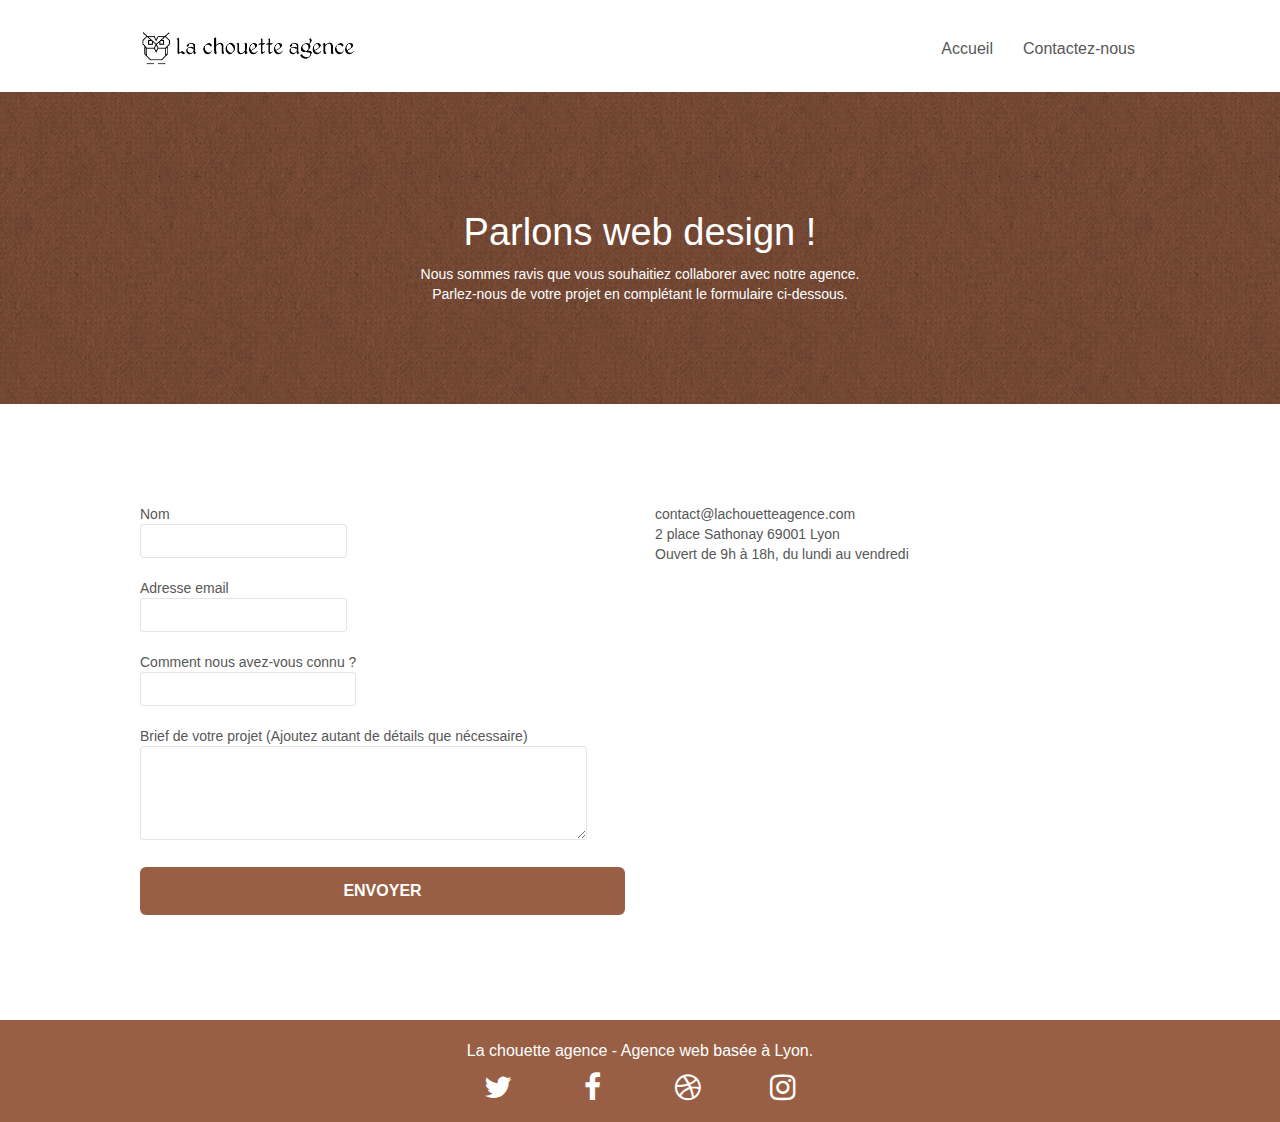
==== commit f7d9ce96: "Last fixes" ====
--- a/lachouetteagence/contact.html
+++ b/lachouetteagence/contact.html
@@ -40,7 +40,7 @@
 						<a href="index.html">Accueil</a>
 					</li>
 					<li>
-						<a href="contact.html">Contact &gt;</a>
+						<a href="contact.html">Contactez-nous</a>
 					</li>
 				</ul>
 			</div>
@@ -72,7 +72,7 @@
 	<div class="container bloc-lg">
 		<div class="row">
 			<div class="col-sm-6">
-				<form id="form_1" novalidate success-msg="Your message has been sent." fail-msg="Sorry it seems that our mail server is not responding, Sorry for the inconvenience!">
+				<form id="form_1" novalidate>
 					<div class="form-group">
 						<label>
 							Nom
@@ -88,7 +88,7 @@
 					<div class="form-group">
 						<label>
 							Comment nous avez-vous connu ?
-              <input class="form-control" type="email" required id="input_504" />
+              <input class="form-control" required />
 						</label>
 					</div>
 					<div class="form-group">
@@ -113,7 +113,7 @@
 <!-- bloc-7 END -->
 
 <!-- ScrollToTop Button -->
-<a class="bloc-button btn btn-d scrollToTop" onclick="scrollToTarget('1')"><span class="fa fa-chevron-up"></span></a>
+<a class="bloc-button btn btn-d scrollToTop" onclick="scrollToTarget('1')"><span class="fa fa-chevron-up" style="color: white;"></span></a>
 <!-- ScrollToTop Button END-->
 
 
--- a/lachouetteagence/style.css
+++ b/lachouetteagence/style.css
@@ -1 +1 @@
-body{font-family:Verdana,sans-serif;margin:0;padding:0;background:#fff;overflow-x:hidden;-webkit-font-smoothing:antialiased;-moz-osx-font-smoothing:grayscale}a,button{transition:all .3s ease-in-out;outline:0!important}a:hover{text-decoration:none;cursor:pointer}#page-loading-blocs-notifaction{position:fixed;top:0;bottom:0;width:100%;z-index:100000;background:#fff url(img/pageload-spinner.gif) no-repeat center center}.bloc{width:100%;clear:both;background:50% 50% no-repeat;padding:0 50px;-webkit-background-size:cover;-moz-background-size:cover;-o-background-size:cover;background-size:cover;position:relative}.bloc .container{padding-left:0;padding-right:0}.bloc-lg{padding:100px 50px}.bloc-md{padding:50px}.bloc-sm{padding:20px 50px}.bg-b-edge,.bg-bl-edge,.bg-br-edge,.bg-center,.bg-l-edge,.bg-r-edge,.bg-repeat,.bg-t-edge,.bg-tl-edge,.bg-tr-edge{-webkit-background-size:auto!important;-moz-background-size:auto!important;-o-background-size:auto!important;background-size:auto!important}.bg-repeat{background:repeat}.bg-t-edge{background:top no-repeat}.bloc-bg-texture::before{content:"";background-size:2px 2px;position:absolute;top:0;bottom:0;left:0;right:0}.texture-paper::before{background:url(img/texture-paper.png);background-size:280px 280px}.b-parallax{background-attachment:fixed}.d-bloc{color:rgba(255,255,255,.7)}.d-bloc button:hover{color:rgba(255,255,255,.9)}.d-bloc .icon-round,.d-bloc .icon-rounded,.d-bloc .icon-semi-rounded-a,.d-bloc .icon-semi-rounded-b,.d-bloc .icon-square{border-color:rgba(255,255,255,.9)}.d-bloc .divider-h span{border-color:rgba(255,255,255,.2)}.d-bloc .a-btn,.d-bloc .navbar a,.d-bloc .navbar-brand,.d-bloc a .icon-lg,.d-bloc a .icon-md,.d-bloc a .icon-sm,.d-bloc a .icon-xl,.d-bloc h1 a,.d-bloc h2 a,.d-bloc h3 a,.d-bloc h4 a,.d-bloc h5 a,.d-bloc h6 a,.d-bloc p a{color:#fff}.d-bloc .a-btn:hover,.d-bloc .navbar a:hover,.d-bloc .navbar-brand:hover,.d-bloc a:hover .icon-lg,.d-bloc a:hover .icon-md,.d-bloc a:hover .icon-sm,.d-bloc a:hover .icon-xl,.d-bloc h1 a:hover,.d-bloc h2 a:hover,.d-bloc h3 a:hover,.d-bloc h4 a:hover,.d-bloc h5 a:hover,.d-bloc h6 a:hover,.d-bloc p a:hover{color:#fff}.d-bloc .navbar-toggle .icon-bar{background:#fff}.d-bloc .btn-wire,.d-bloc .btn-wire:hover{color:#fff;border-color:#fff}.d-bloc .panel{color:rgba(0,0,0,.5)}.d-bloc .panel button:hover{color:rgba(0,0,0,.7)}.d-bloc .panel icon{border-color:rgba(0,0,0,.7)}.d-bloc .panel .divider-h span{border-color:rgba(0,0,0,.1)}.d-bloc .panel .a-btn{color:rgba(0,0,0,.6)}.d-bloc .panel .a-btn:hover{color:#000}.d-bloc .panel .btn-wire,.d-bloc .panel .btn-wire:hover{color:rgba(0,0,0,.7);border-color:rgba(0,0,0,.3)}.d-bloc .panel,.l-bloc{color:rgba(0,0,0,.5)}.d-bloc .panel button:hover,.l-bloc button:hover{color:rgba(0,0,0,.7)}.l-bloc .icon-round,.l-bloc .icon-rounded,.l-bloc .icon-semi-rounded-a,.l-bloc .icon-semi-rounded-b,.l-bloc .icon-square{border-color:rgba(0,0,0,.7)}.d-bloc .panel .divider-h span,.l-bloc .divider-h span{border-color:rgba(0,0,0,.1)}.d-bloc .panel .a-btn,.l-bloc .a-btn,.l-bloc .navbar a,.l-bloc .navbar-brand,.l-bloc a .icon-lg,.l-bloc a .icon-md,.l-bloc a .icon-sm,.l-bloc a .icon-xl,.l-bloc h1 a,.l-bloc h2 a,.l-bloc h3 a,.l-bloc h4 a,.l-bloc h5 a,.l-bloc h6 a,.l-bloc p a{color:rgba(0,0,0,.6)}.d-bloc .panel .a-btn:hover,.l-bloc .a-btn:hover,.l-bloc .navbar a:hover,.l-bloc .navbar-brand:hover,.l-bloc a:hover .icon-lg,.l-bloc a:hover .icon-md,.l-bloc a:hover .icon-sm,.l-bloc a:hover .icon-xl,.l-bloc h1 a:hover,.l-bloc h2 a:hover,.l-bloc h3 a:hover,.l-bloc h4 a:hover,.l-bloc h5 a:hover,.l-bloc h6 a:hover,.l-bloc p a:hover{color:#000}.l-bloc .navbar-toggle .icon-bar{color:rgba(0,0,0,.6)}.d-bloc .panel .btn-wire,.d-bloc .panel .btn-wire:hover,.l-bloc .btn-wire,.l-bloc .btn-wire:hover{color:rgba(0,0,0,.7);border-color:rgba(0,0,0,.3)}.voffset{margin-top:30px}.voffset-lg{margin-top:80px}.row-no-gutters{margin-right:0;margin-left:0}.row.row-no-gutters>[class*=" col-"],.row.row-no-gutters>[class^=col-]{padding-right:0;padding-left:0}#bloc-1-hero h1{font-size:32px}.navbar{margin-bottom:0;z-index:1}.navbar-brand{height:auto;padding:3px 15px;font-size:25px;font-weight:400;font-weight:600;line-height:44px}.navbar-brand img{max-height:200px;margin:0 5px 0 0;display:inline}.navbar-brand img[src$=svg]{min-width:100px}.nav-center .navbar-brand img{margin:0}.navbar .nav{padding-top:2px;margin-right:-16px;float:right;z-index:1}.nav>li{float:left;margin-top:4px;font-size:16px}.navbar-nav .open .dropdown-menu>li>a{text-align:inherit}.nav>li a:focus,.nav>li a:hover{background:0 0}.navbar-toggle{margin:10px 10px 0 0;border:0}.navbar-toggle:hover{background:0 0!important}.navbar-toggle .icon-bar{background-color:rgba(0,0,0,.5);width:26px}.nav-invert .navbar .nav{float:left}.nav-invert .navbar-brand,.nav-invert .navbar-header{float:right;position:relative;z-index:2}@media (min-width:768px){.site-navigation{position:absolute;top:50%;right:20px;transform:translate(0,-50%);-webkit-transform:translateY(-50%)}.nav>li .dropdown-menu a,.nav>li .dropdown-menu a:hover{color:#484848}.nav-invert .site-navigation{left:0;right:0}.nav-center{text-align:center}.nav-center .navbar-header{width:100%}.nav-center .nav>li,.nav-center .navbar-brand,.nav-center .navbar-header{float:none;display:inline-block}.nav-center .site-navigation{position:relative;width:100%;right:0;margin-right:0;margin-top:20px}.nav-center.mini-nav .navbar-toggle{float:none;margin:10px auto 0}}.nav>li>.dropdown a{background:0 0!important;display:block;padding:14px 15px}nav .caret{margin:0 5px}.dropdown-menu .dropdown-menu{top:-8px;left:100%}.dropdown-menu .dropmenu-flow-right{top:100%;left:0;margin-left:-1px;border-top-left-radius:0;border-top-right-radius:0}.dropdown-menu .dropdown span{border:4px solid #000;border-top-color:transparent;border-right-color:transparent;border-bottom-color:transparent;margin:6px -5px 0 0!important;float:right}.mg-md{margin-top:10px;margin-bottom:20px}.mg-lg{margin-top:10px;margin-bottom:40px}.btn{margin:0 5px 5px 0}.btn.pull-right{margin:0 0 5px 5px}.btn-d,.btn-d:focus,.btn-d:hover{color:#fff;background:rgba(0,0,0,.3)}button{outline:0!important}.btn-rd{border-radius:40px}.btn-clean{border:1px solid rgba(0,0,0,.08);border-bottom-color:rgba(0,0,0,.1);text-shadow:0 1px 0 rgba(0,0,1,.1);box-shadow:0 1px 3px rgba(0,0,1,.25),inset 0 1px 0 0 rgba(255,255,255,.15)}.icon-md{font-size:30px!important}.icon-lg{font-size:60px!important}.sm-shadow{text-shadow:0 1px 2px rgba(0,0,0,.3)}.panel-sq,.panel-sq .panel-footer,.panel-sq .panel-heading{border-radius:0}.panel-rd{border-radius:30px}.panel-rd .panel-heading{border-radius:29px 29px 0 0}.panel-rd .panel-footer{border-radius:0 0 29px 29px}.form-control{border-color:rgba(0,0,0,.1);box-shadow:none}.scrollToTop{width:40px;height:40px;position:fixed;bottom:20px;right:20px;opacity:0;z-index:500;transition:all .3s ease-in-out}.scrollToTop span{margin-top:6px}.showScrollTop{font-size:14px;opacity:1}a[data-lightbox]{position:relative;display:block;text-align:center}a[data-lightbox]:hover::before{content:"+";font-size:32px;width:50px;height:50px;margin-left:-25px;border-radius:50%;background:rgba(0,0,0,.6);color:#fff;font-weight:100;z-index:1;position:absolute;top:50%;transform:translateY(-50%);-webkit-transform:translateY(-50%)}a[data-lightbox]:hover img{opacity:.6;-webkit-animation-fill-mode:none;animation-fill-mode:none}#lightbox-modal{display:flex;align-items:center}#lightbox-modal .modal-dialog{width:90%;max-width:900px;margin:0 auto 0}#lightbox-modal .modal-dialog img{max-height:90vh;margin:0 auto}.lightbox-caption{padding:20px;color:#fff;background:rgba(0,0,0,.5);position:absolute;left:15px;right:15px;bottom:5px}.close-lightbox{color:#fff;font-size:30px;position:absolute;top:20px;right:20px;z-index:20;background:rgba(0,0,0,.5);border:none;line-height:30px;padding:0 9px 5px;opacity:.3}.close-lightbox:hover,.next-lightbox:hover,.prev-lightbox:hover{opacity:1;color:#fff}.next-lightbox,.prev-lightbox{font-size:20px;color:rgba(255,255,255,.9);background:rgba(0,0,0,.5);transition:all .2s ease-in-out;position:absolute;top:45%;z-index:1;opacity:.4}.next-lightbox{padding:6px 8px 1px 13px;right:25px}.prev-lightbox{padding:6px 13px 1px 10px;left:25px}.snapshot-lb .modal-body{padding-bottom:45px}.snapshot-lb .lightbox-caption{padding:0;color:rgba(0,0,0,.5);background:0 0}.btn,a,h1,h2,h3,h4,h5,h6,label,p{font-weight:400;color:#575757!important}.container{max-width:1000px}.hero-bloc-text{font-size:38px}.hero-bloc-text-sub{font-size:36px}.statement-bloc-text{line-height:26px;font-style:italic;font-size:20px;text-align:center;font-weight:lighter;max-width:520px;margin:auto auto auto auto}p{font-size:14px}.tight-width-whitespace{max-width:600px;margin:auto auto auto auto}.h1{font-size:20px}.cta-hero{margin-top:22px;color:#fff!important;text-transform:uppercase;padding:12px 28px 12px 28px;font-size:16px;font-weight:700}.social{max-width:400px;margin:auto auto auto auto}h2{font-size:22px;line-height:1.4em}h3{font-size:15px;text-transform:uppercase;font-weight:700;color:#333!important}.med-width-whitespace{max-width:800px;margin:auto auto auto auto;box-shadow:0 0 0 #000}h1{color:#333!important}h4{color:#333!important}.icons{margin-bottom:14px;margin-top:24px}.white{color:#fff!important}.portfolio-thumb{width:270px;height:270px;margin-bottom:24px}.portfolio-row{margin-bottom:44px;margin-top:50px}.avatar{box-shadow:0 4px 9px rgba(0,0,0,.3)}.black-background{background-color:rgba(165,147,99,.7);padding:40px 40px 40px 40px}.bold-link{font-weight:900;text-decoration:underline!important}.bgc-white{background-color:#fff}.bgc-dark-slate-blue{background-color:#364577}.bgc-atomic-tangerine{background-color:#b06d4e}.tc-white{color:#fff!important}.btn-atomic-tangerine{background:#b06d4e;color:#fff!important}.btn-atomic-tangerine:hover{background:#c27956!important;color:#fff!important}.ltc-white{color:#fff!important}.ltc-white:hover{color:#ccc!important}.ltc-atomic-tangerine{color:#f3976c!important}.ltc-atomic-tangerine:hover{color:#c27956!important}.icon-dark-slate-blue{color:#364577!important;border-color:#364577!important}.bg-dots-bg{background-image:url(img/dots-bg.png)}.bg-lines-h2-bg{background-image:url(img/lines-h2-bg.png)}.bg-banniere{background-image:url(img/la-chouette-agence-banniere.jpg)}.bg-presentation{background-image:url(img/image-de-presentation.jpg)}@media (max-width:1024px){.bloc{padding-left:20px;padding-right:20px}.bloc-tile-2.full-width-bloc .container,.bloc-tile-3.full-width-bloc .container,.bloc-tile-4.full-width-bloc .container,.bloc.full-width-bloc{padding-left:0;padding-right:0}}@media (max-width:992px) and (min-width:768px){.navbar .nav{max-width:80%}.nav-center.navbar .nav{max-width:100%}}@media only screen and (min-device-width:768px) and (max-device-width:1024px) and (orientation:landscape){.b-parallax{background-attachment:scroll}}@media only screen and (min-device-width:1024px) and (max-device-width:1366px) and (-webkit-min-device-pixel-ratio:1.5){.b-parallax{background-attachment:scroll}}@media (max-width:991px){.container{width:100%}.b-parallax{background-attachment:scroll}#hero-bloc,.page-container{overflow-x:hidden;position:relative}.bloc{padding-left:constant(safe-area-inset-left);padding-right:constant(safe-area-inset-right)}.bloc-group,.bloc-group .bloc{display:block;width:100%}.bloc-fill-screen .fill-bloc-bottom-edge,.bloc-fill-screen .fill-bloc-top-edge{padding:0 20px;padding-left:constant(safe-area-inset-left);padding-right:constant(safe-area-inset-right)}}@media (max-width:767px){.page-container{overflow-x:hidden;position:relative}#disqus_thread,h1,h2,h3,h4,h5,h6,p{padding-left:10px!important;padding-right:10px!important}.b-parallax{background-attachment:scroll}.navbar .nav{padding-top:0;border-top:1px solid rgba(0,0,0,.2);float:none!important}.navbar.row{margin-left:0;margin-right:0}.site-navigation{position:inherit;transform:none;-webkit-transform:none;-ms-transform:none}.nav>li{margin-top:0;border-bottom:1px solid rgba(0,0,0,.1);background:rgba(0,0,0,.05);text-align:left;padding-left:15px;width:100%}.nav>li:hover{background:rgba(0,0,0,.08)}.dropdown .dropdown a .caret{float:none;margin:5px 0 0 10px!important;border:4px solid #000;border-bottom-color:transparent;border-right-color:transparent;border-left-color:transparent}#hero-bloc .navbar .nav{background:rgba(0,0,0,.8)}#hero-bloc .navbar .nav a{color:rgba(255,255,255,.6)}.hero{padding:50px 0}.hero-nav{left:-1px;right:-1px}.navbar-collapse{padding:0;overflow-x:hidden;-webkit-box-shadow:none;box-shadow:none}.navbar-brand img{max-height:40px;width:auto}.nav-invert .navbar-header{float:none;width:100%}.nav-invert .navbar-toggle{float:left;margin-left:10px}.bloc{padding-left:0;padding-right:0}.bloc-lg,.bloc-xl,.bloc-xxl{padding:40px 0}.bloc-md,.bloc-sm{padding-left:0;padding-right:0}.bloc-fill-screen .fill-bloc-bottom-edge,.bloc-fill-screen .fill-bloc-top-edge,.bloc-tile-2 .container,.bloc-tile-3 .container,.bloc-tile-4 .container{padding-left:0;padding-right:0}.a-block{padding:0 10px}.btn-dwn{display:none}.voffset{margin-top:5px}.voffset-md{margin-top:20px}.voffset-lg{margin-top:30px}form{padding:5px}.close-lightbox{display:inline-block}.blocsapp-device-iphone5{background-size:216px 425px;padding-top:60px;width:216px;height:425px}.blocsapp-device-iphone5 img{width:180px;height:320px}}@media (max-width:400px){.bloc{padding-left:0;padding-right:0}}@media (max-width:767px){.bloc-mob-center-text{text-align:center}}+body{font-family:Verdana,sans-serif;margin:0;padding:0;background:#fff;overflow-x:hidden;-webkit-font-smoothing:antialiased;-moz-osx-font-smoothing:grayscale}a,button{transition:all .3s ease-in-out;outline:0!important}a:hover{text-decoration:none;cursor:pointer}#page-loading-blocs-notifaction{position:fixed;top:0;bottom:0;width:100%;z-index:100000;background:#fff url(img/pageload-spinner.gif) no-repeat center center}.bloc{width:100%;clear:both;background:50% 50% no-repeat;padding:0 50px;-webkit-background-size:cover;-moz-background-size:cover;-o-background-size:cover;background-size:cover;position:relative}.bloc .container{padding-left:0;padding-right:0}.bloc-lg{padding:100px 50px}.bloc-md{padding:50px}.bloc-sm{padding:20px 50px}.bg-b-edge,.bg-bl-edge,.bg-br-edge,.bg-center,.bg-l-edge,.bg-r-edge,.bg-repeat,.bg-t-edge,.bg-tl-edge,.bg-tr-edge{-webkit-background-size:auto!important;-moz-background-size:auto!important;-o-background-size:auto!important;background-size:auto!important}.bg-repeat{background:repeat}.bg-t-edge{background:top no-repeat}.bloc-bg-texture::before{content:"";background-size:2px 2px;position:absolute;top:0;bottom:0;left:0;right:0}.texture-paper::before{background:url(img/texture-paper.png);background-size:280px 280px}.b-parallax{background-attachment:fixed}.d-bloc{color:rgba(255,255,255,.7)}.d-bloc button:hover{color:rgba(255,255,255,.9)}.d-bloc .icon-round,.d-bloc .icon-rounded,.d-bloc .icon-semi-rounded-a,.d-bloc .icon-semi-rounded-b,.d-bloc .icon-square{border-color:rgba(255,255,255,.9)}.d-bloc .divider-h span{border-color:rgba(255,255,255,.2)}.d-bloc .a-btn,.d-bloc .navbar a,.d-bloc .navbar-brand,.d-bloc a .icon-lg,.d-bloc a .icon-md,.d-bloc a .icon-sm,.d-bloc a .icon-xl,.d-bloc h1 a,.d-bloc h2 a,.d-bloc h3 a,.d-bloc h4 a,.d-bloc h5 a,.d-bloc h6 a,.d-bloc p a{color:#fff}.d-bloc .a-btn:hover,.d-bloc .navbar a:hover,.d-bloc .navbar-brand:hover,.d-bloc a:hover .icon-lg,.d-bloc a:hover .icon-md,.d-bloc a:hover .icon-sm,.d-bloc a:hover .icon-xl,.d-bloc h1 a:hover,.d-bloc h2 a:hover,.d-bloc h3 a:hover,.d-bloc h4 a:hover,.d-bloc h5 a:hover,.d-bloc h6 a:hover,.d-bloc p a:hover{color:#fff}.d-bloc .navbar-toggle .icon-bar{background:#fff}.d-bloc .btn-wire,.d-bloc .btn-wire:hover{color:#fff;border-color:#fff}.d-bloc .panel{color:rgba(0,0,0,.5)}.d-bloc .panel button:hover{color:rgba(0,0,0,.7)}.d-bloc .panel icon{border-color:rgba(0,0,0,.7)}.d-bloc .panel .divider-h span{border-color:rgba(0,0,0,.1)}.d-bloc .panel .a-btn{color:rgba(0,0,0,.6)}.d-bloc .panel .a-btn:hover{color:#000}.d-bloc .panel .btn-wire,.d-bloc .panel .btn-wire:hover{color:rgba(0,0,0,.7);border-color:rgba(0,0,0,.3)}.d-bloc .panel,.l-bloc{color:rgba(0,0,0,.5)}.d-bloc .panel button:hover,.l-bloc button:hover{color:rgba(0,0,0,.7)}.l-bloc .icon-round,.l-bloc .icon-rounded,.l-bloc .icon-semi-rounded-a,.l-bloc .icon-semi-rounded-b,.l-bloc .icon-square{border-color:rgba(0,0,0,.7)}.d-bloc .panel .divider-h span,.l-bloc .divider-h span{border-color:rgba(0,0,0,.1)}.d-bloc .panel .a-btn,.l-bloc .a-btn,.l-bloc .navbar a,.l-bloc .navbar-brand,.l-bloc a .icon-lg,.l-bloc a .icon-md,.l-bloc a .icon-sm,.l-bloc a .icon-xl,.l-bloc h1 a,.l-bloc h2 a,.l-bloc h3 a,.l-bloc h4 a,.l-bloc h5 a,.l-bloc h6 a,.l-bloc p a{color:rgba(0,0,0,.6)}.d-bloc .panel .a-btn:hover,.l-bloc .a-btn:hover,.l-bloc .navbar a:hover,.l-bloc .navbar-brand:hover,.l-bloc a:hover .icon-lg,.l-bloc a:hover .icon-md,.l-bloc a:hover .icon-sm,.l-bloc a:hover .icon-xl,.l-bloc h1 a:hover,.l-bloc h2 a:hover,.l-bloc h3 a:hover,.l-bloc h4 a:hover,.l-bloc h5 a:hover,.l-bloc h6 a:hover,.l-bloc p a:hover{color:#000}.l-bloc .navbar-toggle .icon-bar{color:rgba(0,0,0,.6)}.d-bloc .panel .btn-wire,.d-bloc .panel .btn-wire:hover,.l-bloc .btn-wire,.l-bloc .btn-wire:hover{color:rgba(0,0,0,.7);border-color:rgba(0,0,0,.3)}.voffset{margin-top:30px}.voffset-lg{margin-top:80px}.row-no-gutters{margin-right:0;margin-left:0}.row.row-no-gutters>[class*=" col-"],.row.row-no-gutters>[class^=col-]{padding-right:0;padding-left:0}#bloc-1-hero h1{font-size:32px}.navbar{margin-bottom:0;z-index:1}.navbar-brand{height:auto;padding:3px 15px;font-size:25px;font-weight:400;font-weight:600;line-height:44px}.navbar-brand img{max-height:200px;margin:0 5px 0 0;display:inline}.navbar-brand img[src$=svg]{min-width:100px}.nav-center .navbar-brand img{margin:0}.navbar .nav{padding-top:2px;margin-right:-16px;float:right;z-index:1}.nav>li{float:left;margin-top:4px;font-size:16px}.navbar-nav .open .dropdown-menu>li>a{text-align:inherit}.nav>li a:focus,.nav>li a:hover{background:0 0}.navbar-toggle{margin:10px 10px 0 0;border:0}.navbar-toggle:hover{background:0 0!important}.navbar-toggle .icon-bar{background-color:rgba(0,0,0,.5);width:26px}.nav-invert .navbar .nav{float:left}.nav-invert .navbar-brand,.nav-invert .navbar-header{float:right;position:relative;z-index:2}@media (min-width:768px){.site-navigation{position:absolute;top:50%;right:20px;transform:translate(0,-50%);-webkit-transform:translateY(-50%)}.nav>li .dropdown-menu a,.nav>li .dropdown-menu a:hover{color:#484848}.nav-invert .site-navigation{left:0;right:0}.nav-center{text-align:center}.nav-center .navbar-header{width:100%}.nav-center .nav>li,.nav-center .navbar-brand,.nav-center .navbar-header{float:none;display:inline-block}.nav-center .site-navigation{position:relative;width:100%;right:0;margin-right:0;margin-top:20px}.nav-center.mini-nav .navbar-toggle{float:none;margin:10px auto 0}}.nav>li>.dropdown a{background:0 0!important;display:block;padding:14px 15px}nav .caret{margin:0 5px}.dropdown-menu .dropdown-menu{top:-8px;left:100%}.dropdown-menu .dropmenu-flow-right{top:100%;left:0;margin-left:-1px;border-top-left-radius:0;border-top-right-radius:0}.dropdown-menu .dropdown span{border:4px solid #000;border-top-color:transparent;border-right-color:transparent;border-bottom-color:transparent;margin:6px -5px 0 0!important;float:right}.mg-md{margin-top:10px;margin-bottom:20px}.mg-lg{margin-top:10px;margin-bottom:40px}.btn{margin:0 5px 5px 0}.btn.pull-right{margin:0 0 5px 5px}.btn-d,.btn-d:focus,.btn-d:hover{color:#fff;background:rgba(0,0,0,.3)}button{outline:0!important}.btn-rd{border-radius:40px}.btn-clean{border:1px solid rgba(0,0,0,.08);border-bottom-color:rgba(0,0,0,.1);text-shadow:0 1px 0 rgba(0,0,1,.1);box-shadow:0 1px 3px rgba(0,0,1,.25),inset 0 1px 0 0 rgba(255,255,255,.15)}.icon-md{font-size:30px!important}.icon-lg{font-size:60px!important}.sm-shadow{text-shadow:0 1px 2px rgba(0,0,0,.3)}.panel-sq,.panel-sq .panel-footer,.panel-sq .panel-heading{border-radius:0}.panel-rd{border-radius:30px}.panel-rd .panel-heading{border-radius:29px 29px 0 0}.panel-rd .panel-footer{border-radius:0 0 29px 29px}.form-control{border-color:rgba(0,0,0,.1);box-shadow:none}.scrollToTop{width:40px;height:40px;position:fixed;bottom:20px;right:20px;opacity:0;z-index:500;transition:all .3s ease-in-out;background:#000}.scrollToTop span{margin-top:6px}.showScrollTop{font-size:14px;opacity:1}a[data-lightbox]{position:relative;display:block;text-align:center}a[data-lightbox]:hover::before{content:"+";font-size:32px;width:50px;height:50px;margin-left:-25px;border-radius:50%;background:rgba(0,0,0,.6);color:#fff;font-weight:100;z-index:1;position:absolute;top:50%;transform:translateY(-50%);-webkit-transform:translateY(-50%)}a[data-lightbox]:hover img{opacity:.6;-webkit-animation-fill-mode:none;animation-fill-mode:none}#lightbox-modal{display:flex;align-items:center}#lightbox-modal .modal-dialog{width:90%;max-width:900px;margin:0 auto 0}#lightbox-modal .modal-dialog img{max-height:90vh;margin:0 auto}.lightbox-caption{padding:20px;color:#fff;background:rgba(0,0,0,.5);position:absolute;left:15px;right:15px;bottom:5px}.close-lightbox{color:#fff;font-size:30px;position:absolute;top:20px;right:20px;z-index:20;background:rgba(0,0,0,.5);border:none;line-height:30px;padding:0 9px 5px;opacity:.3}.close-lightbox:hover,.next-lightbox:hover,.prev-lightbox:hover{opacity:1;color:#fff}.next-lightbox,.prev-lightbox{font-size:20px;color:rgba(255,255,255,.9);background:rgba(0,0,0,.5);transition:all .2s ease-in-out;position:absolute;top:45%;z-index:1;opacity:.4}.next-lightbox{padding:6px 8px 1px 13px;right:25px}.prev-lightbox{padding:6px 13px 1px 10px;left:25px}.snapshot-lb .modal-body{padding-bottom:45px}.snapshot-lb .lightbox-caption{padding:0;color:rgba(0,0,0,.5);background:0 0}.btn,a,h1,h2,h3,h4,h5,h6,label,p{font-weight:400;color:#575757!important}.container{max-width:1000px}.hero-bloc-text{font-size:38px}.hero-bloc-text-sub{font-size:36px}.statement-bloc-text{line-height:26px;font-style:italic;font-size:20px;text-align:center;font-weight:lighter;max-width:520px;margin:auto auto auto auto}p{font-size:14px}.tight-width-whitespace{max-width:600px;margin:auto auto auto auto}.h1{font-size:20px}.cta-hero{margin-top:22px;color:#fff!important;text-transform:uppercase;padding:12px 28px 12px 28px;font-size:16px;font-weight:700}.social{max-width:400px;margin:auto auto auto auto;display:flex;align-items:center;justify-content:center;column-gap:2rem}h2{font-size:22px;line-height:1.4em}h3{font-size:15px;text-transform:uppercase;font-weight:700;color:#333!important}.med-width-whitespace{max-width:800px;margin:auto auto auto auto;box-shadow:0 0 0 #000}h1{color:#333!important}h4{color:#333!important}.icons{margin-bottom:14px;margin-top:24px}.white{color:#fff!important}.portfolio-thumb{width:270px;height:270px;margin-bottom:24px}.portfolio-row{margin-bottom:44px;margin-top:50px}.avatar{box-shadow:0 4px 9px rgba(0,0,0,.3)}.black-background{background-color:rgba(165,147,99,.7);padding:40px 40px 40px 40px}.bold-link{font-weight:900;text-decoration:underline!important}.bgc-white{background-color:#fff}.bgc-dark-slate-blue{background-color:#364577}.bgc-atomic-tangerine{background-color:#995f44}.tc-white{color:#fff!important}.btn-atomic-tangerine{background:#995f44;color:#fff!important}.btn-atomic-tangerine:hover{background:#c27956!important;color:#fff!important}.ltc-white{color:#fff!important}.ltc-white:hover{color:#ccc!important}.ltc-atomic-tangerine{color:#f3976c!important}.ltc-atomic-tangerine:hover{color:#c27956!important}.icon-dark-slate-blue{color:#364577!important;border-color:#364577!important}.bg-dots-bg{background-image:url(img/dots-bg.png)}.bg-lines-h2-bg{background-image:url(img/lines-h2-bg.png)}.bg-banniere{background-image:url(img/la-chouette-agence-banniere.jpg)}.bg-presentation{background-image:url(img/image-de-presentation.jpg)}@media (max-width:1024px){.bloc{padding-left:20px;padding-right:20px}.bloc-tile-2.full-width-bloc .container,.bloc-tile-3.full-width-bloc .container,.bloc-tile-4.full-width-bloc .container,.bloc.full-width-bloc{padding-left:0;padding-right:0}}@media (max-width:992px) and (min-width:768px){.navbar .nav{max-width:80%}.nav-center.navbar .nav{max-width:100%}}@media only screen and (min-width:768px) and (max-width:1024px) and (orientation:landscape){.b-parallax{background-attachment:scroll}}@media only screen and (min-width:1024px) and (max-width:1366px) and (-webkit-min-device-pixel-ratio:1.5){.b-parallax{background-attachment:scroll}}@media (max-width:991px){.container{width:100%}.b-parallax{background-attachment:scroll}#hero-bloc,.page-container{overflow-x:hidden;position:relative}.bloc-group,.bloc-group .bloc{display:block;width:100%}.bloc-fill-screen .fill-bloc-bottom-edge,.bloc-fill-screen .fill-bloc-top-edge{padding:0 20px;}}@media (max-width:767px){.page-container{overflow-x:hidden;position:relative}#disqus_thread,h1,h2,h3,h4,h5,h6,p{padding-left:10px!important;padding-right:10px!important}.b-parallax{background-attachment:scroll}.navbar .nav{padding-top:0;border-top:1px solid rgba(0,0,0,.2);float:none!important}.navbar.row{margin-left:0;margin-right:0}.site-navigation{position:inherit;transform:none;-webkit-transform:none;-ms-transform:none}.nav>li{margin-top:0;border-bottom:1px solid rgba(0,0,0,.1);background:rgba(0,0,0,.05);text-align:left;padding-left:15px;width:100%}.nav>li:hover{background:rgba(0,0,0,.08)}.dropdown .dropdown a .caret{float:none;margin:5px 0 0 10px!important;border:4px solid #000;border-bottom-color:transparent;border-right-color:transparent;border-left-color:transparent}#hero-bloc .navbar .nav{background:rgba(0,0,0,.8)}#hero-bloc .navbar .nav a{color:rgba(255,255,255,.6)}.hero{padding:50px 0}.hero-nav{left:-1px;right:-1px}.navbar-collapse{padding:0;overflow-x:hidden;-webkit-box-shadow:none;box-shadow:none}.navbar-brand img{max-height:40px;width:auto}.nav-invert .navbar-header{float:none;width:100%}.nav-invert .navbar-toggle{float:left;margin-left:10px}.bloc{padding-left:0;padding-right:0}.bloc-lg,.bloc-xl,.bloc-xxl{padding:40px 0}.bloc-md,.bloc-sm{padding-left:0;padding-right:0}.bloc-fill-screen .fill-bloc-bottom-edge,.bloc-fill-screen .fill-bloc-top-edge,.bloc-tile-2 .container,.bloc-tile-3 .container,.bloc-tile-4 .container{padding-left:0;padding-right:0}.a-block{padding:0 10px}.btn-dwn{display:none}.voffset{margin-top:5px}.voffset-md{margin-top:20px}.voffset-lg{margin-top:30px}form{padding:5px}.close-lightbox{display:inline-block}.blocsapp-device-iphone5{background-size:216px 425px;padding-top:60px;width:216px;height:425px}.blocsapp-device-iphone5 img{width:180px;height:320px}}@media (max-width:400px){.bloc{padding-left:0;padding-right:0}}@media (max-width:767px){.bloc-mob-center-text{text-align:center}}.thumbnail-container{display:flex;flex-direction:column;align-items:center;justify-content:center}